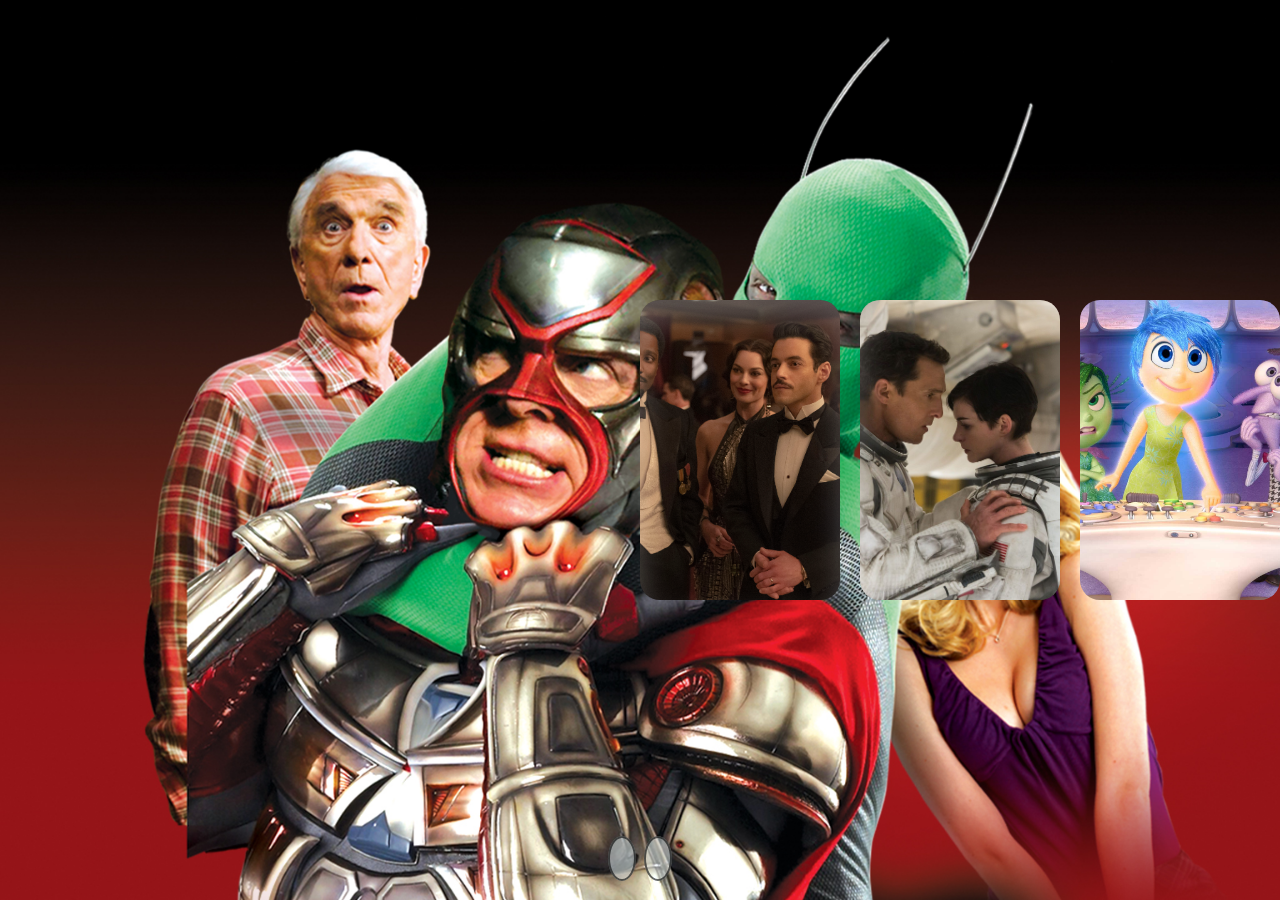
==== index.html @ bc58fc61 "Projeto atualizado" ====
<!DOCTYPE html>
<html lang="pt-br">
<head>
    <meta charset="UTF-8">
    <meta name="viewport" content="width=device-width, initial-scale=1.0">
    <title>Home</title>
    <link rel="stylesheet" href="assets/css/styleIndex.css">
</head>
<body>

    <main>
        <!-- Header -->
    <div class="nav" id="nav">
        <img src="/LCAction/assets/img/logo.png" alt="" class="nav_logo">
        <img src="/LCAction/assets/img/user.png" alt="" class="nav_user">
    </div>
    
        <ul class='slider'>
          <li class='item' style="background-image: url(assets/img/reidacomediaBanner.jpg)">
            <div class='content'>
              <h2 class='title'>O Rei da Comédia</h2>
              <p class='description'> A comédia de humor politicamente incorreto do diretor Martin Scorsese mostra até que ponto alguém pode chegar para se apresentar na TV.  </p>
              <button>Assistir</button>
            </div>
          </li>
          <li class='item' style="background-image: url(assets/img/superheroiBanner.jpg)">
            <div class='content'>
              <h2 class='title'>Super-Herói: O filme</h2>
              <p class='description'>Rick Riker é um estudante comum do colegial. Porém, ao ser mordido por uma libélula geneticamente modificada ganha superpoderes. Agora sua missão é proteger a cidade das mãos do malvado Hourglass, que suga a vida de suas vítimas.  </p>
              <button>Assistir</button>
            </div>
          </li>
          <li class='item' style="background-image: url(assets/img/amsterdamBanner.jpg)">
            <div class='content'>
              <h2 class='title'>Amsterdam</h2>
              <p class='description'> Três amigos se encontram no centro de uma das tramas mais secretas da história americana.  </p>
              <button>Assistir</button>
            </div>
          </li>
          <li class='item' style="background-image: url(assets/img/interestelarBanner.jpg)">
            <div class='content'>
              <h2 class='title'>Interestelar</h2>
              <p class='description'>
                As reservas naturais da Terra estão chegando ao fim e um grupo de astronautas recebe a missão de verificar possíveis planetas para receberem a população mundial, possibilitando a continuação da espécie. Cooper é chamado para liderar o grupo e aceita a missão sabendo que pode nunca mais ver os filhos. Ao lado de Brand, Jenkins e Doyle, ele seguirá em busca de um novo lar.              </p>
              <button>Assistir</button>
            </div>
          </li>
          <li class='item' style="background-image: url(assets/img/divertidamenteBanner.jpg)">
            <div class='content'>
              <h2 class='title'>Divertidamente</h2>
              <p class='description'>
                Com a mudança para uma nova cidade, as emoções de Riley, que tem apenas 11 anos de idade, ficam extremamente agitadas. Uma confusão na sala de controle do seu cérebro deixa a Alegria e a Tristeza de fora, afetando a vida de Riley radicalmente.</p>
              <button>Assistir</button>
            </div>
          </li>
        </ul>
        <nav class='nav'>
          <ion-icon class='btn prev' name="arrow-back-outline"></ion-icon>
          <ion-icon class='btn next' name="arrow-forward-outline"></ion-icon>
        </nav>
      </main>
      
      <script type="module" src="https://unpkg.com/ionicons@7.1.0/dist/ionicons/ionicons.esm.js"></script>
      <script nomodule src="https://unpkg.com/ionicons@7.1.0/dist/ionicons/ionicons.js"></script>
      <script>const slider = document.querySelector('.slider');

        function activate(e) {
          const items = document.querySelectorAll('.item');
          e.target.matches('.next') && slider.append(items[0])
          e.target.matches('.prev') && slider.prepend(items[items.length-1]);
        }
        
        document.addEventListener('click',activate,false);
        </script>
</body>
</html>
---- assets/css/styleIndex.css ----
* {
    margin: 0;
    padding: 0;
    box-sizing: border-box;
  }
  
  body {
    height: 100vh;
    display: grid;
    place-items: center;
    overflow: hidden;

  }
  
  main {
    position: relative;
    width: 100%;
    height: 100%;
    box-shadow: 0 3px 10px rgba(0,0,0,0.3);
  }
  
  .item {
    width: 200px;
    height: 300px;
    list-style-type: none;
    position: absolute;
    top: 50%;
    transform: translateY(-50%);
    z-index: 1;
    background-position: center;
    background-size: cover;
    border-radius: 20px;
    box-shadow: 0 20px 30px rgba(255,255,255,0.3) inset;
    transition: transform 0.1s, left 0.75s, top 0.75s, width 0.75s, height 0.75s;
  
    &:nth-child(1), &:nth-child(2) {
      left: 0;
      top: 0;
      width: 100%;
      height: 100%;
      transform: none;
      border-radius: 0;
      box-shadow: none;
      opacity: 1;
    }
  
    &:nth-child(3) { left: 50%; }
    &:nth-child(4) { left: calc(50% + 220px); }
    &:nth-child(5) { left: calc(50% + 440px); }
    &:nth-child(6) { left: calc(50% + 660px); opacity: 0; }
  }
  
  .content {
    width: min(30vw,400px);
    position: absolute;
    top: 50%;
    left: 3rem;
    transform: translateY(-50%);
    font: 400 1rem helvetica,sans-serif;
    color: white;
    text-shadow: 0 3px 8px rgba(0,0,0);
    opacity: 0;
    display: none;
  
    & .title {
      font-family: Arial, Helvetica, sans-serif;
      text-transform: uppercase;
    }
  
    & .description {
      line-height: 1.7;
      margin: 1rem 0 1.5rem;
      font-size: 0.8rem;
    }
  
    & button {
      width: fit-content;
      background-color: rgba(244,149,49,0.8);
      color: white;
      border: 2px solid rgb(244,149,49);
      border-radius: 0.25rem;
      padding: 0.75rem;
      cursor: pointer;
    }
  }
  
  .item:nth-of-type(2) .content {
    display: block;
    animation: show 0.75s ease-in-out 0.3s forwards;
  }
  
  @keyframes show {
    0% {
      filter: blur(5px);
      transform: translateY(calc(-50% + 75px));
    }
    100% {
      opacity: 1;
      filter: blur(0);
    }
  }
  
  .nav {
    position: absolute;
    bottom: 2rem;
    left: 50%;
    transform: translateX(-50%);
    z-index: 5;
    user-select: none;
  
    & .btn {
      background-color: rgba(244,255,255,0.5);
      color: rgba(0,0,0,0.7);
      border: 2px solid rgba(0,0,0,0.6);
      margin: 0 0.25rem;
      padding: 0.75rem;
      border-radius: 50%;
      cursor: pointer;
  
      &:hover {
        background-color: rgba(255,255,255,0.3);
      }
    }
  }
  
  @media (width > 650px) and (width < 900px) {
    .content {
      & .title        { font-size: 1rem; }
      & .description  { font-size: 0.7rem; }
      & button        { font-size: 0.7rem; }
    }
    .item {
      width: 160px;
      height: 270px;
  
      &:nth-child(3) { left: 50%; }
      &:nth-child(4) { left: calc(50% + 170px); }
      &:nth-child(5) { left: calc(50% + 340px); }
      &:nth-child(6) { left: calc(50% + 510px); opacity: 0; }
    }
  }
  
  @media (width < 650px) {
    .content {
      & .title        { font-size: 0.9rem; }
      & .description  { font-size: 0.65rem; }
      & button        { font-size: 0.7rem; }
    }
    .item {
      width: 130px;
      height: 220px;
  
      &:nth-child(3) { left: 50%; }
      &:nth-child(4) { left: calc(50% + 140px); }
      &:nth-child(5) { left: calc(50% + 280px); }
      &:nth-child(6) { left: calc(50% + 420px); opacity: 0; }
    }
  }
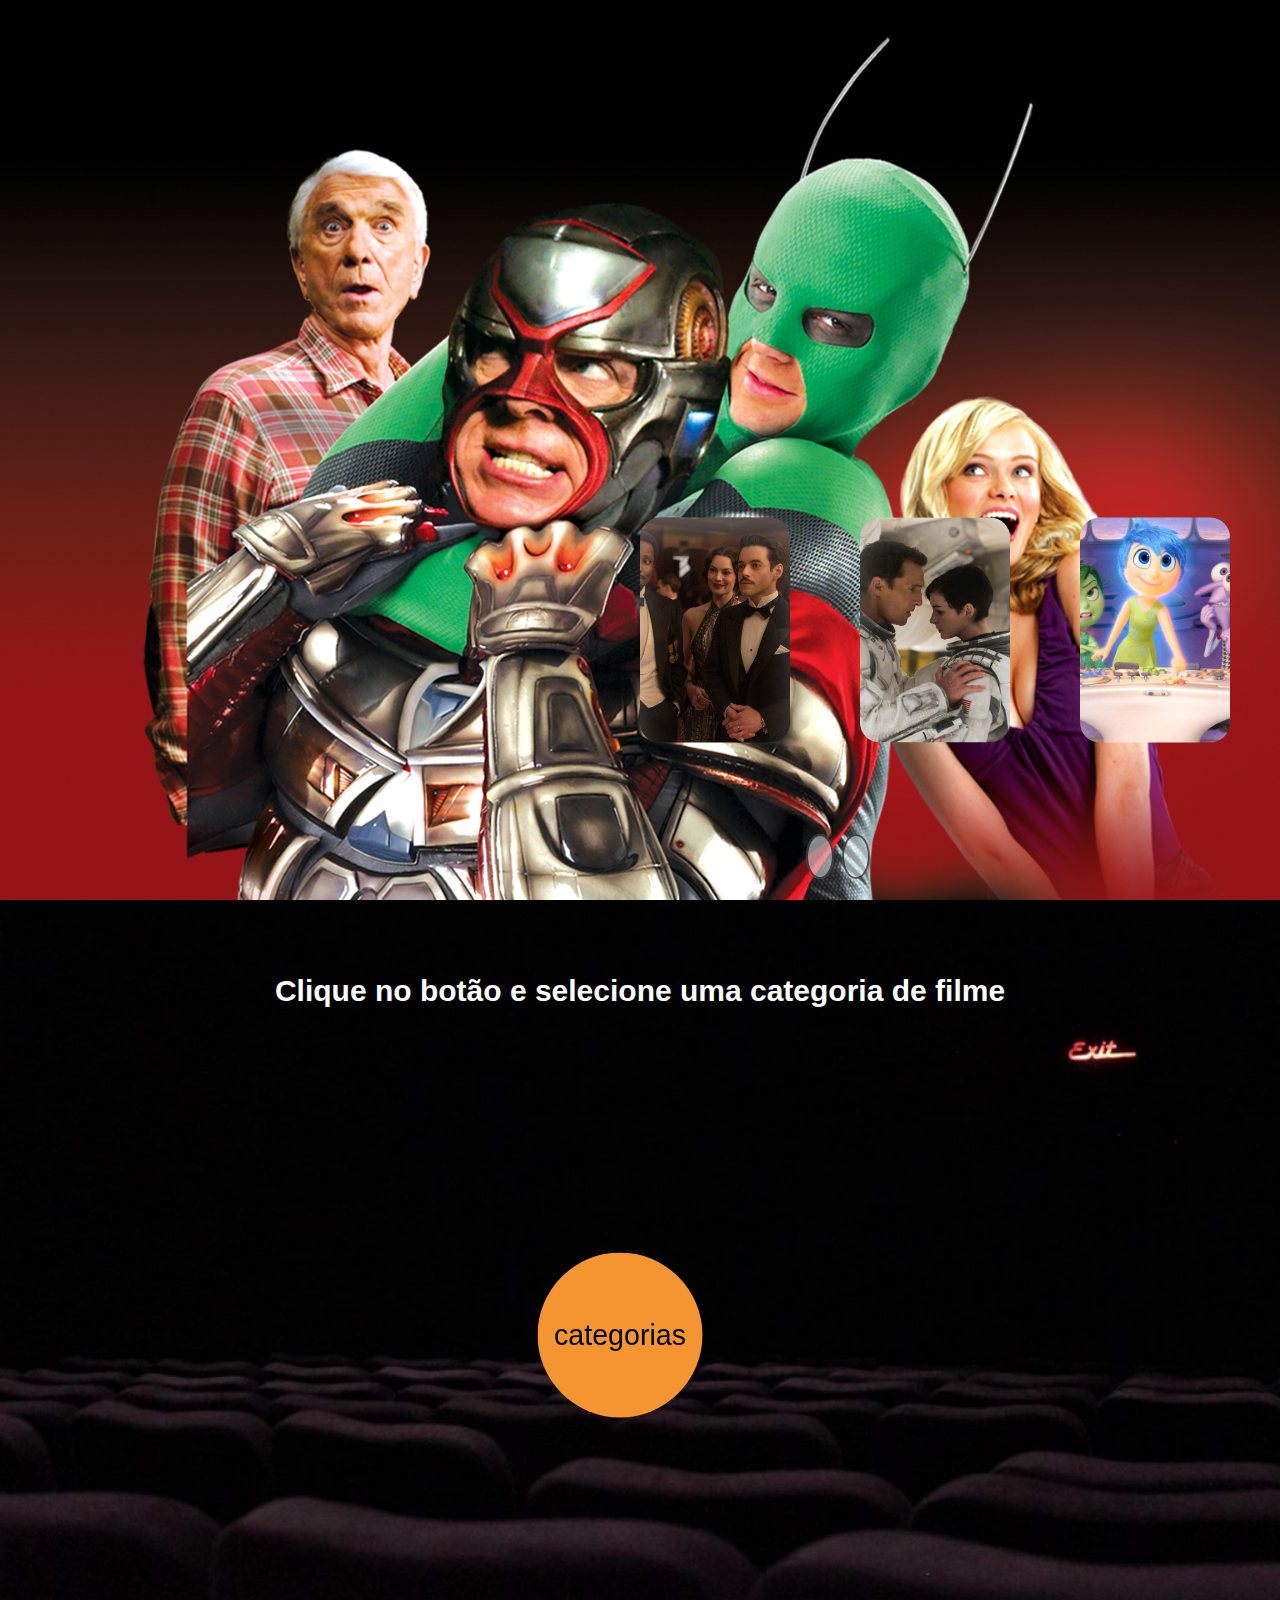
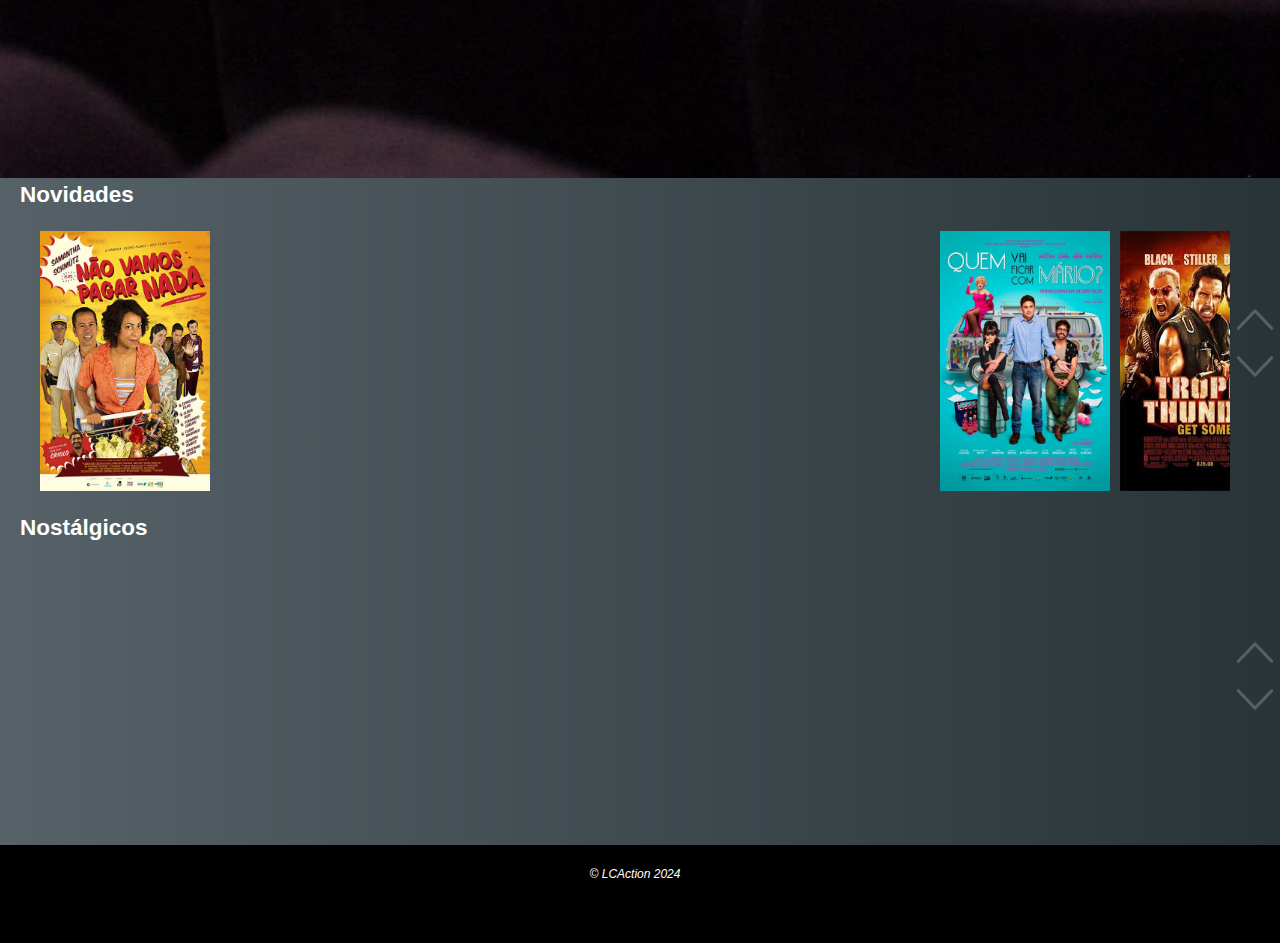
==== commit 8826b5ac: "modified:   assets/css/style2.css 	modified:   assets/css/styleMoviesHome.css 	modified:   index.htm" ====
--- a/index.html
+++ b/index.html
@@ -1,66 +1,167 @@
 <!DOCTYPE html>
-<html lang="pt-br">
+<html lang="en">
 <head>
     <meta charset="UTF-8">
     <meta name="viewport" content="width=device-width, initial-scale=1.0">
     <title>Home</title>
-    <link rel="stylesheet" href="assets/css/styleIndex.css">
+    <link rel="stylesheet" href="assets/css/style2.css">
 </head>
-<body>
 
-    <main>
-        <!-- Header -->
-    <div class="nav" id="nav">
-        <img src="/LCAction/assets/img/logo.png" alt="" class="nav_logo">
-        <img src="/LCAction/assets/img/user.png" alt="" class="nav_user">
-    </div>
+<header>
+  <div class="nav" id="nav">
+    <img src="/LCAction/assets/img/logo.png" alt="" class="nav_logo">
+    <img src="/LCAction/assets/img/user.png" alt="" class="nav_user">
+</div>
+
+</header>
+<body>            
+                <ul class='slider'>
+                  <li class='item' style="background-image: url(assets/img/reidacomediaBanner.jpg)">
+                    <div class='content'>
+                      <h2 class='title'>O Rei da Comédia</h2>
+                      <p class='description'> A comédia de humor politicamente incorreto do diretor Martin Scorsese mostra até que ponto alguém pode chegar para se apresentar na TV.  </p>
+                      <button>Assistir</button>
+                    </div>
+                  </li>
+                  <li class='item' style="background-image: url(assets/img/superheroiBanner.jpg)">
+                    <div class='content'>
+                      <h2 class='title'>Super-Herói: O filme</h2>
+                      <p class='description'>Rick Riker é um estudante comum do colegial. Porém, ao ser mordido por uma libélula geneticamente modificada ganha superpoderes. Agora sua missão é proteger a cidade das mãos do malvado Hourglass, que suga a vida de suas vítimas.  </p>
+                      <button>Assistir</button>
+                    </div>
+                  </li>
+                  <li class='item' style="background-image: url(assets/img/amsterdamBanner.jpg)">
+                    <div class='content'>
+                      <h2 class='title'>Amsterdam</h2>
+                      <p class='description'> Três amigos se encontram no centro de uma das tramas mais secretas da história americana.  </p>
+                      <button>Assistir</button>
+                    </div>
+                  </li>
+                  <li class='item' style="background-image: url(assets/img/interestelarBanner.jpg)">
+                    <div class='content'>
+                      <h2 class='title'>Interestelar</h2>
+                      <p class='description'>
+                        As reservas naturais da Terra estão chegando ao fim e um grupo de astronautas recebe a missão de verificar possíveis planetas para receberem a população mundial, possibilitando a continuação da espécie. Cooper é chamado para liderar o grupo e aceita a missão sabendo que pode nunca mais ver os filhos. Ao lado de Brand, Jenkins e Doyle, ele seguirá em busca de um novo lar.              </p>
+                      <button>Assistir</button>
+                    </div>
+                  </li>
+                  <li class='item' style="background-image: url(assets/img/divertidamenteBanner.jpg)">
+                    <div class='content'>
+                      <h2 class='title'>Divertidamente</h2>
+                      <p class='description'>
+                        Com a mudança para uma nova cidade, as emoções de Riley, que tem apenas 11 anos de idade, ficam extremamente agitadas. Uma confusão na sala de controle do seu cérebro deixa a Alegria e a Tristeza de fora, afetando a vida de Riley radicalmente.</p>
+                      <button>Assistir</button>
+                    </div>
+                  </li>
+                </ul>
+                <nav class='nav'>
+                  <ion-icon class='btn prev' name="arrow-back-outline"></ion-icon>
+                  <ion-icon class='btn next' name="arrow-forward-outline"></ion-icon>
+                </nav>
+              </main>
     
-        <ul class='slider'>
-          <li class='item' style="background-image: url(assets/img/reidacomediaBanner.jpg)">
-            <div class='content'>
-              <h2 class='title'>O Rei da Comédia</h2>
-              <p class='description'> A comédia de humor politicamente incorreto do diretor Martin Scorsese mostra até que ponto alguém pode chegar para se apresentar na TV.  </p>
-              <button>Assistir</button>
+        <!-- Home cards 1 -->
+        
+        <br><br><br><br><br><br><br><br><br><br><br><br><br><br><br><br><br><br><br><br><br><br><br><br><br><br><br><br><br><br><br><br><br><br><br><br><br><br><br><br>
+        <div class="categoriasDeFilmes">
+          <br><br><br>
+          <h1>Clique no botão e selecione uma categoria de filme</h1>
+          <br><br><br><br><br><br><br><br><br><br><br><br><br><br><br><br><br><br><br><br><br><br><br><br><br><br><br><br><br><br><br><br><br><br>
+        </div>        
+
+        <div class="menu-container">
+            <nav class="menu">
+                <input type="checkbox" href="#" class="menu-open" name="menu-open" id="menu-open" />
+                <label class="menu-open-button" for="menu-open">
+                <p class="categorias">categorias</p>
+            </label>
+       
+         
+                <a href="moviesHome.html" class="menu-item blue"> <i class="fa fa-anchor"></i> </a>
+                <a href="#" class="menu-item green"> <i class="fa fa-coffee"></i> </a>
+                <a href="#" class="menu-item red"> <i class="fa fa-heart"></i> </a>
+                <a href="#" class="menu-item purple"> <i class="fa fa-microphone"></i> </a>
+                <a href="#" class="menu-item orange"> <i class="fa fa-star"></i> </a>
+                <a href="#" class="menu-item lightblue"> <i class="fa fa-diamond"></i> </a>
+                <a href="#" class="menu-item black"> <i class="fa fa-star"></i> </a>
+                <a href="#" class="menu-item white"> <i class="fa fa-diamond"></i> </a>
+            </nav>
+        </div>
+
+        <!-- Novidades -->
+    <div class="linha">
+      <div class="row">
+          <h2>Novidades</h2>
+          <div class="row_posters">
+              <img src="assets/img/large-movie23.JPG" alt="" class="row_posterLarge" />
+              <img src="assets/img/large-movie24.jpg" alt="" class="row_posterLarge" />
+              <img src="assets/img/large-movie25.jpg" alt="" class="row_posterLarge" />
+              <img src="assets/img/large-movie26.jpg" alt="" class="row_posterLarge" />
+              <img src="assets/img/large-movie27.jpg" alt="" class="row_posterLarge" />
+              <img src="assets/img/large-movie28.JPG" alt="" class="row_posterLarge" />
+              <img src="assets/img/large-movie29.JPG" alt="" class="row_posterLarge" />
+              <img src="assets/img/large-movie30.JPG" alt="" class="row_posterLarge" />
+              <img src="assets/img/large-movie31.jpg" alt="" class="row_posterLarge" />
+              <img src="assets/img/large-movie32.JPG" alt="" class="row_posterLarge" />
+              <img src="assets/img/large-movie23.JPG" alt="" class="row_posterLarge" />
+              <img src="assets/img/large-movie24.jpg" alt="" class="row_posterLarge" />
+              <img src="assets/img/large-movie25.jpg" alt="" class="row_posterLarge" />
+              <img src="assets/img/large-movie26.jpg" alt="" class="row_posterLarge" />
+              <img src="assets/img/large-movie27.jpg" alt="" class="row_posterLarge" />
+              <img src="assets/img/large-movie28.JPG" alt="" class="row_posterLarge" />
+              <img src="assets/img/large-movie29.JPG" alt="" class="row_posterLarge" />
+              <img src="assets/img/large-movie30.JPG" alt="" class="row_posterLarge" />
+              <img src="assets/img/large-movie31.jpg" alt="" class="row_posterLarge" />
+              <img src="assets/img/large-movie32.JPG" alt="" class="row_posterLarge" />
+          </div>
+      </div>
+      <div class="sobedesce">
+          <button type="submit" id="leftButton"><img src="./assets/img/setacima.png" alt=""></button>
+          <button type="submit"id="rightButton"><img src="./assets/img/setabaixo.png" alt=""></button>
+      </div>
+  </div>
+
+  <!-- Nostálgicos -->
+  <div class="linha">
+      <div class="row">
+          <h2>Nostálgicos</h2>
+          <div class="row_posters">
+              <img src="assets/img/large-movie6.jpg" alt="" class="row_posterLarge" />
+              <img src="assets/img/large-movie7.jpg" alt="" class="row_posterLarge" />
+              <img src="assets/img/large-movie8.jpg" alt="" class="row_posterLarge" />
+              <img src="assets/img/large-movie9.jpg" alt="" class="row_posterLarge" />
+              <img src="assets/img/large-movie10.jpg" alt="" class="row_posterLarge" />
+              <img src="assets/img/large-movie11.jpg" alt="" class="row_posterLarge" />
+              <img src="assets/img/large-movie1.jpg" alt="" class="row_posterLarge" />
+              <img src="assets/img/large-movie2.jpg" alt="" class="row_posterLarge" />
+              <img src="assets/img/large-movie3.jpg" alt="" class="row_posterLarge" />
+              <img src="assets/img/large-movie4.jpg" alt="" class="row_posterLarge" />
+              <img src="assets/img/large-movie6.jpg" alt="" class="row_posterLarge" />
+              <img src="assets/img/large-movie7.jpg" alt="" class="row_posterLarge" />
+              <img src="assets/img/large-movie8.jpg" alt="" class="row_posterLarge" />
+              <img src="assets/img/large-movie9.jpg" alt="" class="row_posterLarge" />
+              <img src="assets/img/large-movie10.jpg" alt="" class="row_posterLarge" />
+              <img src="assets/img/large-movie11.jpg" alt="" class="row_posterLarge" />
+              <img src="assets/img/large-movie1.jpg" alt="" class="row_posterLarge" />
+              <img src="assets/img/large-movie2.jpg" alt="" class="row_posterLarge" />
+              <img src="assets/img/large-movie3.jpg" alt="" class="row_posterLarge" />
+              <img src="assets/img/large-movie4.jpg" alt="" class="row_posterLarge" />
+          </div>
+      </div>
+      <div class="sobedesce">
+        <button type="submit" id="leftButton"><img src="./assets/img/setacima.png" alt=""></button>
+        <button type="submit"id="rightButton"><img src="./assets/img/setabaixo.png" alt=""></button>
+      </div>
+  </div>
+
+          <!-- Footer -->
+          <footer class="footer">
+            <div class="footer-inner">
+              <div><i class="footerText">&copy; LCAction 2024</i></div>
             </div>
-          </li>
-          <li class='item' style="background-image: url(assets/img/superheroiBanner.jpg)">
-            <div class='content'>
-              <h2 class='title'>Super-Herói: O filme</h2>
-              <p class='description'>Rick Riker é um estudante comum do colegial. Porém, ao ser mordido por uma libélula geneticamente modificada ganha superpoderes. Agora sua missão é proteger a cidade das mãos do malvado Hourglass, que suga a vida de suas vítimas.  </p>
-              <button>Assistir</button>
-            </div>
-          </li>
-          <li class='item' style="background-image: url(assets/img/amsterdamBanner.jpg)">
-            <div class='content'>
-              <h2 class='title'>Amsterdam</h2>
-              <p class='description'> Três amigos se encontram no centro de uma das tramas mais secretas da história americana.  </p>
-              <button>Assistir</button>
-            </div>
-          </li>
-          <li class='item' style="background-image: url(assets/img/interestelarBanner.jpg)">
-            <div class='content'>
-              <h2 class='title'>Interestelar</h2>
-              <p class='description'>
-                As reservas naturais da Terra estão chegando ao fim e um grupo de astronautas recebe a missão de verificar possíveis planetas para receberem a população mundial, possibilitando a continuação da espécie. Cooper é chamado para liderar o grupo e aceita a missão sabendo que pode nunca mais ver os filhos. Ao lado de Brand, Jenkins e Doyle, ele seguirá em busca de um novo lar.              </p>
-              <button>Assistir</button>
-            </div>
-          </li>
-          <li class='item' style="background-image: url(assets/img/divertidamenteBanner.jpg)">
-            <div class='content'>
-              <h2 class='title'>Divertidamente</h2>
-              <p class='description'>
-                Com a mudança para uma nova cidade, as emoções de Riley, que tem apenas 11 anos de idade, ficam extremamente agitadas. Uma confusão na sala de controle do seu cérebro deixa a Alegria e a Tristeza de fora, afetando a vida de Riley radicalmente.</p>
-              <button>Assistir</button>
-            </div>
-          </li>
-        </ul>
-        <nav class='nav'>
-          <ion-icon class='btn prev' name="arrow-back-outline"></ion-icon>
-          <ion-icon class='btn next' name="arrow-forward-outline"></ion-icon>
-        </nav>
-      </main>
-      
-      <script type="module" src="https://unpkg.com/ionicons@7.1.0/dist/ionicons/ionicons.esm.js"></script>
+          </footer>
+
+          <script type="module" src="https://unpkg.com/ionicons@7.1.0/dist/ionicons/ionicons.esm.js"></script>
       <script nomodule src="https://unpkg.com/ionicons@7.1.0/dist/ionicons/ionicons.js"></script>
       <script>const slider = document.querySelector('.slider');
 
@@ -72,5 +173,9 @@
         
         document.addEventListener('click',activate,false);
         </script>
+    
 </body>
+<script src="scriptIndex.js">
+    document.querySelector('.menu-btn').addEventListener('click', () => document.querySelector('.main-menu').classList.toggle('show'));
+</script>
 </html>--- a/assets/css/style2.css
+++ b/assets/css/style2.css
@@ -0,0 +1,793 @@
+* {
+  box-sizing: border-box;
+  margin: 0;
+  padding: 0;
+}
+
+
+body {
+  font-family: 'Segoe UI', Tahoma, Geneva, Verdana, sans-serif;
+  background: #fff;
+  color: #000;
+  font-size: 15px;
+  line-height: 1.5;
+  background-image: linear-gradient(to right, #576268, #293439);
+}
+
+a {
+  color: #262626;
+  text-decoration: none;
+}
+
+ul {
+  list-style: none;
+}
+
+
+/* Nav */
+.main-nav {
+  display: flex;
+  align-items: center;
+  justify-content: space-between;
+  height: 60px;
+  padding: 20px 0;
+  font-size: 13px;
+}
+
+.main-nav .logo {
+  width: 110px;
+}
+
+.main-nav ul {
+  display: flex;
+}
+
+.main-nav ul li {
+  padding: 0 10px;
+}
+
+.main-nav ul li a {
+  padding-bottom: 2px;
+}
+
+.main-nav ul li a:hover {
+  border-bottom: 2px solid #262626;
+}
+
+.main-nav ul.main-menu {
+  flex: 1;
+  margin-left: 20px;
+}
+
+.menu-btn {
+  cursor: pointer;
+  position: absolute;
+  top: 20px;
+  right: 30px;
+  z-index: 2;
+  display: none;
+}
+
+
+/* Links */
+.links {
+  background: #f2f2f2;
+  color: #616161;
+  font-size: 12px;
+  padding: 35px 0;
+}
+
+.links-inner {
+  max-width: 1100px;
+  margin: 0 auto;
+  padding: 0 20px;
+  display: grid;
+  grid-template-columns: repeat(6, 1fr);
+  grid-gap: 10px;
+  align-items: flex-start;
+  justify-content: center;
+}
+
+.links li {
+  line-height: 2.8;
+}
+
+/* Footer */
+.footer {
+  background: #000000;
+  color: #ffffff;
+  font-size: 12px;
+  padding: 20px 0;
+}
+
+.footer-inner {
+  max-width: 1100px;
+  margin: 0 auto;
+  padding: 0 20px 0 20px;
+  display: flex;
+  align-items: center;
+  justify-content: center;
+}
+
+.footer div {
+  margin-bottom: 20px;
+  display: flex;
+  align-items: center;
+}
+
+.footer div i {
+  margin-right: 10px;
+}
+
+.footer ul {
+  display: flex;
+  flex-wrap: wrap;
+}
+
+.footer li {
+  margin-right: 30px;
+  margin-bottom: 20px;
+}
+
+
+.item {
+  width: 150px;
+  height: 225px;
+  position: absolute;
+  top: 70%;
+  transform: translateY(-50%);
+  z-index: 1;
+  background-position: center;
+  background-size: cover;
+  border-radius: 20px;
+  box-shadow: 0 20px 30px rgba(255,255,255,0.3) inset;
+  transition: transform 0.1s, left 0.75s, top 0.75s, width 0.75s, height 0.75s;
+
+  &:nth-child(1), &:nth-child(2) {
+    left: 0;
+    top: 0;
+    width: 100%;
+    height: 100%;
+    transform: none;
+    border-radius: 0;
+    box-shadow: none;
+    opacity: 1;
+  }
+
+  &:nth-child(3) { left: 50%; }
+  &:nth-child(4) { left: calc(50% + 220px); }
+  &:nth-child(5) { left: calc(50% + 440px); }
+  &:nth-child(6) { left: calc(50% + 660px); opacity: 0; }
+  &:nth-child(7) { left: calc(50% + 660px); opacity: 0; }
+  &:nth-child(8) { left: calc(50% + 660px); opacity: 0; }
+  &:nth-child(9) { left: calc(50% + 660px); opacity: 0; }
+  &:nth-child(10) { left: calc(50% + 660px); opacity: 0; }
+  &:nth-child(11) { left: calc(50% + 660px); opacity: 0; }
+}
+
+.content {
+  width: min(30vw,400px);
+  position: absolute;
+  top: 50%;
+  left: 3rem;
+  transform: translateY(-50%);
+  font: 400 1rem helvetica,sans-serif;
+  color: white;
+  text-shadow: 0 3px 8px rgba(0,0,3);
+  opacity: 0;
+  display: none;
+
+  & .title {
+    font-size: 50px;
+    font-family: Arial, Helvetica, sans-serif;
+    text-transform: uppercase;
+  }
+
+  & .description {
+    line-height: 1.7;
+    margin: 1rem 0 1.5rem;
+    font-size: 1.2rem;
+  }
+
+  & button {
+    width: 150px;
+    background-color: rgba(244,149,49,0.8);
+    color: white;
+    border: 2px solid rgb(244,149,49);
+    border-radius: 0.25rem;
+    padding: 01.00rem;
+    cursor: pointer;
+  }
+}
+
+.item:nth-of-type(2) .content {
+  display: block;
+  animation: show 0.75s ease-in-out 0.3s forwards;
+}
+
+@keyframes show {
+  0% {
+    filter: blur(5px);
+    transform: translateY(calc(-50% + 75px));
+  }
+  100% {
+    opacity: 1;
+    filter: blur(0);
+  }
+}
+
+.nav {
+  position: absolute;
+  bottom: 2rem;
+  left: 65.5%;
+  transform: translateX(-50%);
+  z-index: 5;
+  user-select: none;
+
+  & .btn {
+    background-color: rgba(244,255,255,0.5);
+    color: rgba(0,0,0,0.7);
+    border: 2px solid rgba(0,0,0,0.6);
+    margin: 0 0.25rem;
+    padding: 0.75rem;
+    border-radius: 50%;
+    cursor: pointer;
+
+    &:hover {
+      background-color: rgba(255,255,255,0.3);
+    }
+  }
+}
+
+@media (width > 650px) and (width < 900px) {
+  .content {
+    & .title        { font-size: 1rem; }
+    & .description  { font-size: 0.7rem; }
+    & button        { font-size: 0.7rem; }
+  }
+  .item {
+    width: 160px;
+    height: 270px;
+
+    &:nth-child(3) { left: 50%; }
+    &:nth-child(4) { left: calc(50% + 170px); }
+    &:nth-child(5) { left: calc(50% + 340px); }
+    &:nth-child(6) { left: calc(50% + 510px); opacity: 0; }
+  }
+}
+
+@media (width < 650px) {
+  .content {
+    & .title        { font-size: 0.9rem; }
+    & .description  { font-size: 0.65rem; }
+    & button        { font-size: 0.7rem; }
+  }
+  .item {
+    width: 130px;
+    height: 220px;
+
+    &:nth-child(3) { left: 50%; }
+    &:nth-child(4) { left: calc(50% + 140px); }
+    &:nth-child(5) { left: calc(50% + 280px); }
+    &:nth-child(6) { left: calc(50% + 420px); opacity: 0; }
+  }
+}
+
+
+
+
+
+@media screen and (max-width: 700px) {
+  body {
+     padding: 170px 0 0 0;
+     width: 100%
+  }
+}
+
+.menu-item,
+.menu-open-button {
+  background: #F49531;
+  border-radius: 100%;
+  width: 150px;
+  height: 150px;
+  margin-left: -40px;
+  /* Ajuste a posição vertical conforme necessário */
+  top: 400px;
+  position: absolute;
+  color: #FFFFFF;
+  text-align: center;
+  line-height: 80px;
+  -webkit-transform: translate3d(0, 0, 0);
+  transform: translate3d(0, 0, 0);
+  -webkit-transition: -webkit-transform ease-out 200ms;
+  transition: -webkit-transform ease-out 200ms;
+  transition: transform ease-out 200ms;
+  transition: transform ease-out 200ms, -webkit-transform ease-out 200ms;
+}
+
+
+.menu-open {
+  display: none;
+}
+
+.menu-container {
+  position: absolute;
+  bottom: 0;
+  width: 100%;
+  z-index: 1000; /* Para garantir que o menu fique acima do conteúdo */
+}
+
+.lines {
+  width: 25px;
+  height: 3px;
+  background: #596778;
+  display: block;
+  position: absolute;
+  top: 50%;
+  left: 50%;
+  margin-left: -12.5px;
+  margin-top: -1.5px;
+  -webkit-transition: -webkit-transform 200ms;
+  transition: -webkit-transform 200ms;
+  transition: transform 200ms;
+  transition: transform 200ms, -webkit-transform 200ms;
+}
+
+.menu-open:checked + .menu-open-button .line-1 {
+  -webkit-transform: translate3d(0, 0, 0) rotate(45deg);
+  transform: translate3d(0, 0, 0) rotate(45deg);
+}
+
+.menu-open:checked + .menu-open-button .line-2 {
+  -webkit-transform: translate3d(0, 0, 0) scale(0.1, 1);
+  transform: translate3d(0, 0, 0) scale(0.1, 1);
+}
+
+.menu-open:checked + .menu-open-button .line-3 {
+  -webkit-transform: translate3d(0, 0, 0) rotate(-45deg);
+  transform: translate3d(0, 0, 0) rotate(-45deg);
+}
+
+.menu {
+  display: flex;
+  margin: auto;
+  justify-content: space-around;
+  padding: 10px 0;
+  position: absolute;
+  top: 0;
+  bottom: 0;
+  left: 0;
+  right: 0;
+  width: 80px;
+  height: 80px;
+  text-align: center;
+  box-sizing: border-box;
+  font-size: 26px;
+}
+
+
+/* .menu-item {
+  transition: all 0.1s ease 0s;
+} */
+
+.menu-item:hover {
+  background:#293439 ;
+  color: #3290B1;
+}
+
+.menu-item:nth-child(3) {
+  -webkit-transition-duration: 180ms;
+  transition-duration: 180ms;
+}
+
+.menu-item:nth-child(4) {
+  -webkit-transition-duration: 180ms;
+  transition-duration: 180ms;
+}
+
+.menu-item:nth-child(5) {
+  -webkit-transition-duration: 180ms;
+  transition-duration: 180ms;
+}
+
+.menu-item:nth-child(6) {
+  -webkit-transition-duration: 180ms;
+  transition-duration: 180ms;
+}
+
+.menu-item:nth-child(7) {
+  -webkit-transition-duration: 180ms;
+  transition-duration: 180ms;
+}
+
+.menu-item:nth-child(8) {
+  -webkit-transition-duration: 180ms;
+  transition-duration: 180ms;
+}
+
+.menu-item:nth-child(9) {
+  -webkit-transition-duration: 180ms;
+  transition-duration: 180ms;
+}
+
+.menu-item:nth-child(10) {
+-webkit-transition-duration: 180ms;
+transition-duration: 180ms;
+}
+
+.menu-item {
+  color: white;
+  text-decoration: none;
+  font-size: 20px;
+}
+
+.menu-open-button {
+  z-index: 2;
+  -webkit-transition-timing-function: cubic-bezier(0.175, 0.885, 0.32, 1.275);
+  transition-timing-function: cubic-bezier(0.175, 0.885, 0.32, 1.275);
+  -webkit-transition-duration: 400ms;
+  transition-duration: 400ms;
+  -webkit-transform: scale(1.1, 1.1) translate3d(0, 0, 0);
+  transform: scale(1.1, 1.1) translate3d(0, 0, 0);
+  cursor: pointer;
+  box-shadow: 3px 3px 0 0 rgba(0, 0, 0, 0.14);
+}
+
+.menu-open-button:hover {
+  -webkit-transform: scale(1.2, 1.2) translate3d(0, 0, 0);
+  transform: scale(1.2, 1.2) translate3d(0, 0, 0);
+}
+
+.menu-open:checked + .menu-open-button {
+  -webkit-transition-timing-function: linear;
+  transition-timing-function: linear;
+  -webkit-transition-duration: 200ms;
+  transition-duration: 200ms;
+  -webkit-transform: scale(0.8, 0.8) translate3d(0, 0, 0);
+  transform: scale(0.8, 0.8) translate3d(0, 0, 0);
+}
+
+.menu-open:checked ~ .menu-item {
+  -webkit-transition-timing-function: cubic-bezier(0.935, 0, 0.34, 1.33);
+  transition-timing-function: cubic-bezier(0.935, 0, 0.34, 1.33);
+}
+
+.menu-open:checked ~ .menu-item:nth-child(3) {
+  transition-duration: 180ms;
+  -webkit-transition-duration: 180ms;
+  -webkit-transform: translate3d(0.08361px, -224.99997px, 0);
+  transform: translate3d(0.08361px, -224.99997px, 0);
+}
+
+.menu-open:checked ~ .menu-item:nth-child(4) {
+  transition-duration: 280ms;
+  -webkit-transition-duration: 280ms;
+  -webkit-transform: translate3d(150.9466px, -138.47586px, 0);
+  transform: translate3d(150.9466px, -138.47586px, 0);
+}
+
+.menu-open:checked ~ .menu-item:nth-child(5) {
+  transition-duration: 380ms;
+  -webkit-transition-duration: 380ms;
+  -webkit-transform: translate3d(150.9466px, 138.47586px, 0);
+  transform: translate3d(150.9466px, 138.47586px, 0);
+}
+
+.menu-open:checked ~ .menu-item:nth-child(6) {
+  transition-duration: 480ms;
+  -webkit-transition-duration: 480ms;
+  -webkit-transform: translate3d(0.08361px, 224.99997px, 0);
+  transform: translate3d(0.08361px, 224.99997px, 0);
+}
+
+.menu-open:checked ~ .menu-item:nth-child(7) {
+  transition-duration: 580ms;
+  -webkit-transition-duration: 580ms;
+  -webkit-transform: translate3d(-150.9466px, 138.62064px, 0);
+  transform: translate3d(-150.9466px, 138.62064px, 0);
+}
+
+.menu-open:checked ~ .menu-item:nth-child(8) {
+  transition-duration: 680ms;
+  -webkit-transition-duration: 680ms;
+  -webkit-transform: translate3d(-150.9466px, -138.33095px, 0);
+  transform: translate3d(-150.9466px, -138.33095px, 0);
+}
+
+.menu-open:checked ~ .menu-item:nth-child(9) {
+  transition-duration: 780ms;
+  -webkit-transition-duration: 780ms;
+  -webkit-transform: translate3d(200.25084px, 0px, 0);
+  transform: translate3d(200.25084px, 0px, 0);
+}
+
+.menu-open:checked ~ .menu-item:nth-child(10) {
+transition-duration: 780ms;
+-webkit-transition-duration: 780ms;
+-webkit-transform: translate3d(-200.25084px, 0px, 0);
+transform: translate3d(-200.25084px, 0px, 0);
+}
+
+.blue {
+  background-position: center;
+  background-size: cover;
+  background-image: url('../img/comedia.jpg');
+  box-shadow: 3px 3px 0 0 rgba(0, 0, 0, 0.14);
+  text-shadow: 1px 1px 0 rgba(0, 0, 0, 0.12);
+}
+
+.blue:hover::after {
+  content: "Comédia"; /* Texto que aparecerá quando o mouse passar sobre o elemento */
+  position: absolute; /* Posicionamento absoluto em relação ao elemento pai */
+  top: 50%; /* Centraliza verticalmente */
+  left: 50%; /* Centraliza horizontalmente */
+  transform: translate(-50%, -50%); /* Centraliza o elemento */
+  color: #F49531; /* Cor do texto */
+  text-shadow: 2px 2px 2px rgba(0, 0, 0, 1.5); /* Sombra do texto */
+  font-size: 24px; /* Tamanho da fonte */
+}
+
+.green {
+  background-position: center;
+  background-size: cover;
+  background-image: url('../img/terror.jpeg');
+  box-shadow: 3px 3px 0 0 rgba(0, 0, 0, 0.14);
+  text-shadow: 1px 1px 0 rgba(0, 0, 0, 0.12);
+}
+
+.green:hover::after {
+content: "Terror"; /* Texto que aparecerá quando o mouse passar sobre o elemento */
+position: absolute; /* Posicionamento absoluto em relação ao elemento pai */
+top: 50%; /* Centraliza verticalmente */
+left: 50%; /* Centraliza horizontalmente */
+transform: translate(-50%, -50%); /* Centraliza o elemento */
+color: #F49531; /* Cor do texto */
+text-shadow: 2px 2px 2px rgba(0, 0, 0, 1.5); /* Sombra do texto */
+font-size: 24px; /* Tamanho da fonte */
+}
+
+.red {
+  background-position: center;
+  background-size: cover;
+  background-image: url('../img/ficcaoCientifica.png');
+  box-shadow: 3px 3px 0 0 rgba(0, 0, 0, 0.14);
+  text-shadow: 1px 1px 0 rgba(0, 0, 0, 0.12);
+}
+
+.red:hover::after {
+content: "Ficção Científica"; /* Texto que aparecerá quando o mouse passar sobre o elemento */
+vertical-align: baseline;
+position: absolute; /* Posicionamento absoluto em relação ao elemento pai */
+top: 50%; /* Centraliza verticalmente */
+left: 50%; /* Centraliza horizontalmente */
+transform: translate(-50%, -50%); /* Centraliza o elemento */
+color: #F49531; /* Cor do texto */
+text-shadow: 2px 2px 2px rgba(0, 0, 0, 1.5); /* Sombra do texto */
+font-size: 24px; /* Tamanho da fonte */
+}
+
+.purple {
+  background-position: center;
+  background-size: cover;
+  background-image: url('../img/fantasia.jpeg');
+  box-shadow: 3px 3px 0 0 rgba(0, 0, 0, 0.14);
+  text-shadow: 1px 1px 0 rgba(0, 0, 0, 0.12);
+}
+
+.purple:hover::after {
+content: "Fantasia"; /* Texto que aparecerá quando o mouse passar sobre o elemento */
+vertical-align: baseline;
+position: absolute; /* Posicionamento absoluto em relação ao elemento pai */
+top: 50%; /* Centraliza verticalmente */
+left: 50%; /* Centraliza horizontalmente */
+transform: translate(-50%, -50%); /* Centraliza o elemento */
+color: #F49531; /* Cor do texto */
+text-shadow: 2px 2px 2px rgba(0, 0, 0, 1.5); /* Sombra do texto */
+font-size: 24px; /* Tamanho da fonte */
+}
+.orange {
+  background-position: center;
+  background-size: cover;
+  background-image: url('../img/romance.jpg');
+  box-shadow: 3px 3px 0 0 rgba(0, 0, 0, 0.14);
+  text-shadow: 1px 1px 0 rgba(0, 0, 0, 0.12);
+}
+
+.orange:hover::after {
+content: "Romance"; /* Texto que aparecerá quando o mouse passar sobre o elemento */
+vertical-align: baseline;
+position: absolute; /* Posicionamento absoluto em relação ao elemento pai */
+top: 50%; /* Centraliza verticalmente */
+left: 50%; /* Centraliza horizontalmente */
+transform: translate(-50%, -50%); /* Centraliza o elemento */
+color: #F49531; /* Cor do texto */
+text-shadow: 2px 2px 2px rgba(0, 0, 0, 1.5); /* Sombra do texto */
+font-size: 24px; /* Tamanho da fonte */
+}
+
+.lightblue {
+  background-position: center;
+  background-size: cover;
+  background-image: url('../img/drama.png');
+  box-shadow: 3px 3px 0 0 rgba(0, 0, 0, 0.14);
+  text-shadow: 1px 1px 0 rgba(0, 0, 0, 0.12);
+}
+
+.lightblue:hover::after {
+content: "Drama"; /* Texto que aparecerá quando o mouse passar sobre o elemento */
+vertical-align: baseline;
+position: absolute; /* Posicionamento absoluto em relação ao elemento pai */
+top: 50%; /* Centraliza verticalmente */
+left: 50%; /* Centraliza horizontalmente */
+transform: translate(-50%, -50%); /* Centraliza o elemento */
+color: #F49531; /* Cor do texto */
+text-shadow: 2px 2px 2px rgba(0, 0, 0, 1.5); /* Sombra do texto */
+font-size: 24px; /* Tamanho da fonte */
+}
+
+.black {
+background-position: center;
+background-size: cover;
+background-image: url('../img/suspense.jpg');
+box-shadow: 3px 3px 0 0 rgba(0, 0, 0, 0.14);
+text-shadow: 1px 1px 0 rgba(0, 0, 0, 0.12);
+}
+
+.black:hover::after {
+content: "Suspense"; /* Texto que aparecerá quando o mouse passar sobre o elemento */
+vertical-align: baseline;
+position: absolute; /* Posicionamento absoluto em relação ao elemento pai */
+top: 50%; /* Centraliza verticalmente */
+left: 50%; /* Centraliza horizontalmente */
+transform: translate(-50%, -50%); /* Centraliza o elemento */
+color: #F49531; /* Cor do texto */
+text-shadow: 2px 2px 2px rgba(0, 0, 0, 1.5); /* Sombra do texto */
+font-size: 24px; /* Tamanho da fonte */
+}
+
+.white {
+background-position: center;
+background-size: cover;
+background-image: url('../img/documentario.jpg');
+box-shadow: 3px 3px 0 0 rgba(0, 0, 0, 0.14);
+text-shadow: 1px 1px 0 rgba(0, 0, 0, 0.12);
+}
+
+.white:hover::after {
+content: "Documentário"; /* Texto que aparecerá quando o mouse passar sobre o elemento */
+vertical-align: baseline;
+position: absolute; /* Posicionamento absoluto em relação ao elemento pai */
+top: 50%; /* Centraliza verticalmente */
+left: 50%; /* Centraliza horizontalmente */
+transform: translate(-50%, -50%); /* Centraliza o elemento */
+color: #F49531; /* Cor do texto */
+text-shadow: 2px 2px 2px rgba(0, 0, 0, 1.5); /* Sombra do texto */
+font-size: 24px; /* Tamanho da fonte */
+}
+
+.credit {
+  margin: 24px 20px 120px 0;
+  text-align: right;
+  color: #EEEEEE;
+}
+
+.credit a {
+  padding: 8px 0;
+  color: #C49CDE;
+  text-decoration: none;
+  transition: all 0.3s ease 0s;
+}
+
+.credit a:hover {
+  text-decoration: underline;
+}
+
+.categorias{
+  margin-top: 35px;
+  color: #000;
+  text-align: center;
+}
+
+.categoriasDeFilmes{
+background-position: center;
+background-size: cover;
+background-image: url('../img/movieTheater.jpg');
+text-align: center;
+color: white;
+}
+
+.footerText {
+text-align: center;
+color: white;
+text-decoration: solid;
+justify-content: center;
+}
+
+.row {
+color: white;
+margin-left: 20px;
+overflow-x: auto;
+}
+
+.linha{
+display: flex;
+}
+
+.row_posters { 
+  width: 100%;
+  display: flex;
+  overflow: hidden;
+  white-space: nowrap;
+  position: relative;
+  padding: 20px;  
+  padding-right: 0px;
+}
+
+.row_posters::-webkit-scrollbar {
+display: none;
+}
+
+.row_posterLarge {
+
+max-height: 260px;
+min-height: 260px;
+min-width: 170px;
+max-width: 170px;
+margin-right: 10px;
+}
+
+.row_posterLarge:hover{
+transform: scale(1.08);
+transition: all 0.2s;
+}
+
+
+.sobedesce {
+display: flex;
+flex-direction: column;
+justify-content: space-evenly;
+height: min-content;
+padding-top: 115px;
+}
+
+.sobedesce > button {
+background-color: transparent;
+border: none;
+width: 50px;
+height: 50px;
+}
+
+.sobedesce > button:hover {
+transform: scale(1.08);
+transition: all 0.2s;
+}
+
+.sobedesce > button > img {
+max-width: 100%;
+max-height: 100%;
+}
+
+.sobedesceTop{
+display: flex;
+flex-direction: column;
+justify-content: space-evenly;
+height: min-content;
+padding-top: 105px;
+}
+
+.sobedesceTop > button {
+background-color: transparent;
+border: none;
+width: 50px;
+height: 50px;
+}
+
+.sobedesceTop > button:hover {
+transform: scale(1.08);
+transition: all 0.2s;
+}
+
+.sobedesceTop > button > img {
+max-width: 100%;
+max-height: 100%;
+}
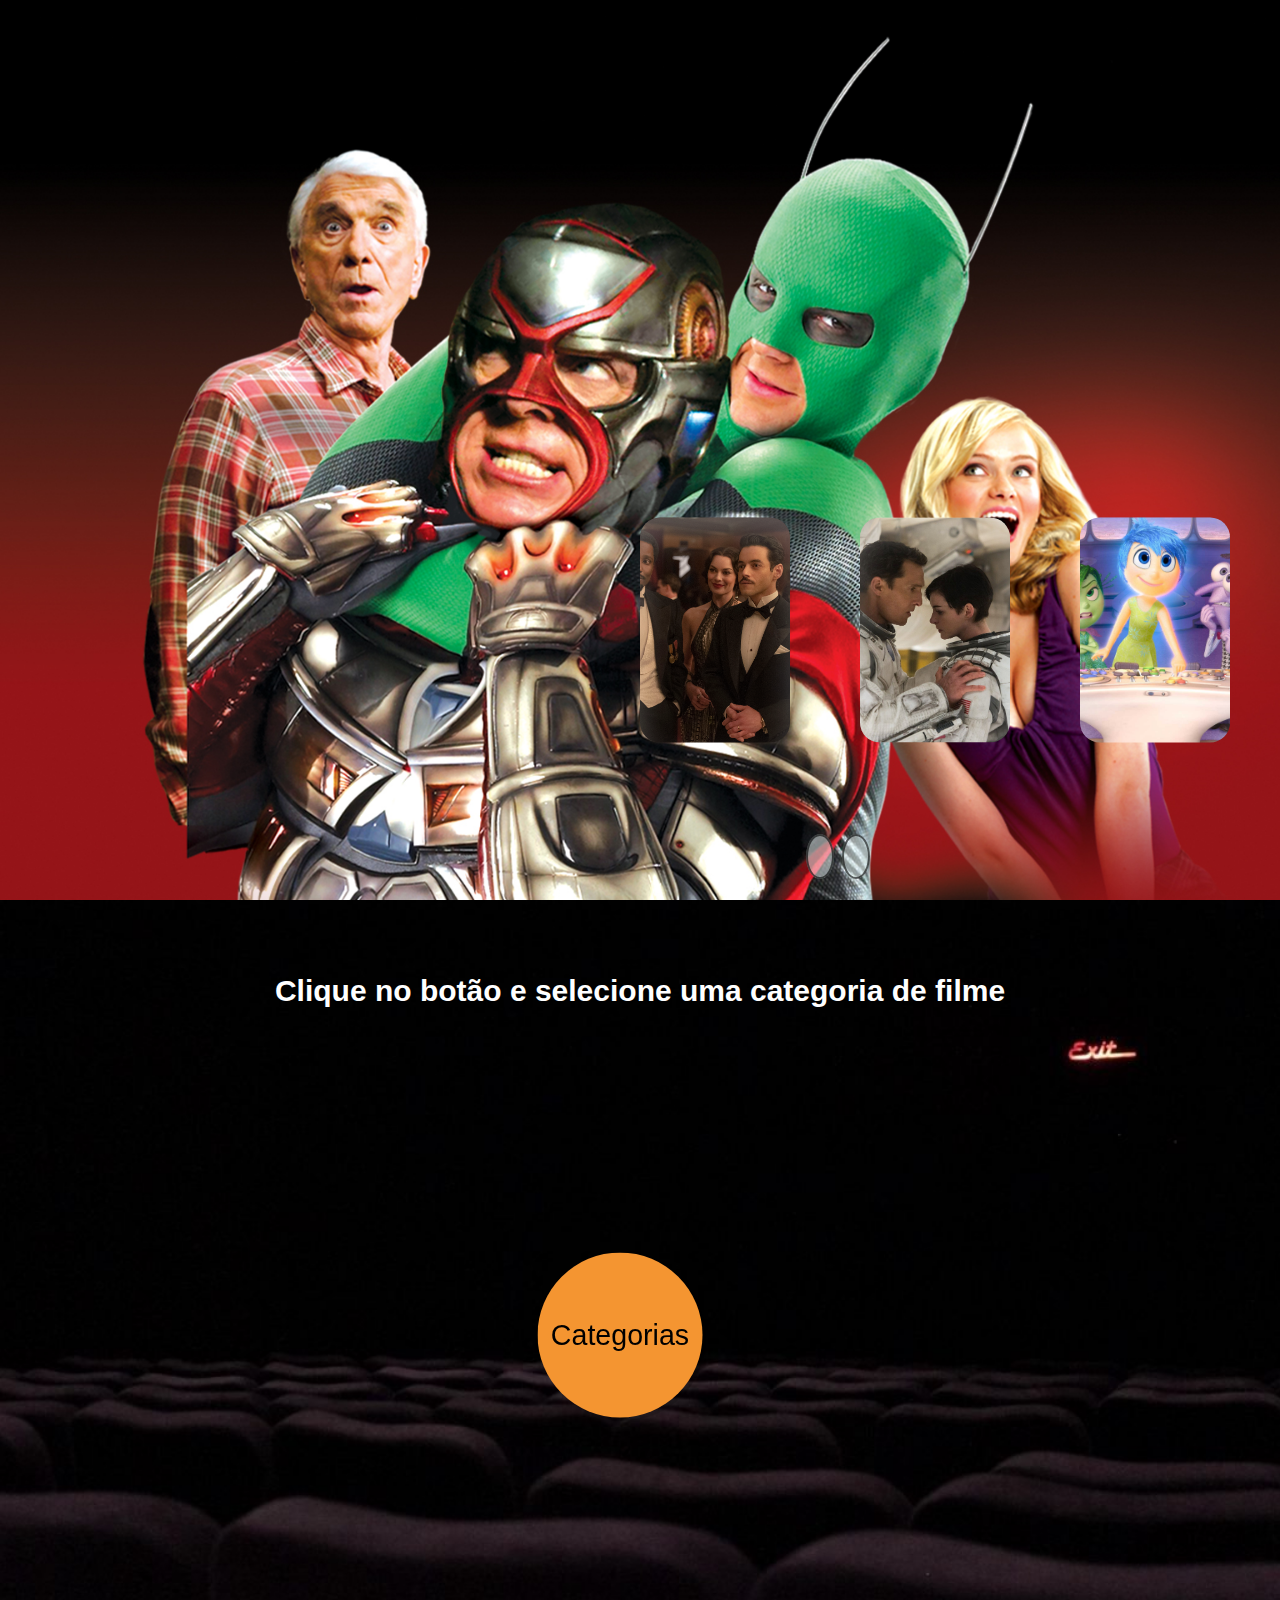
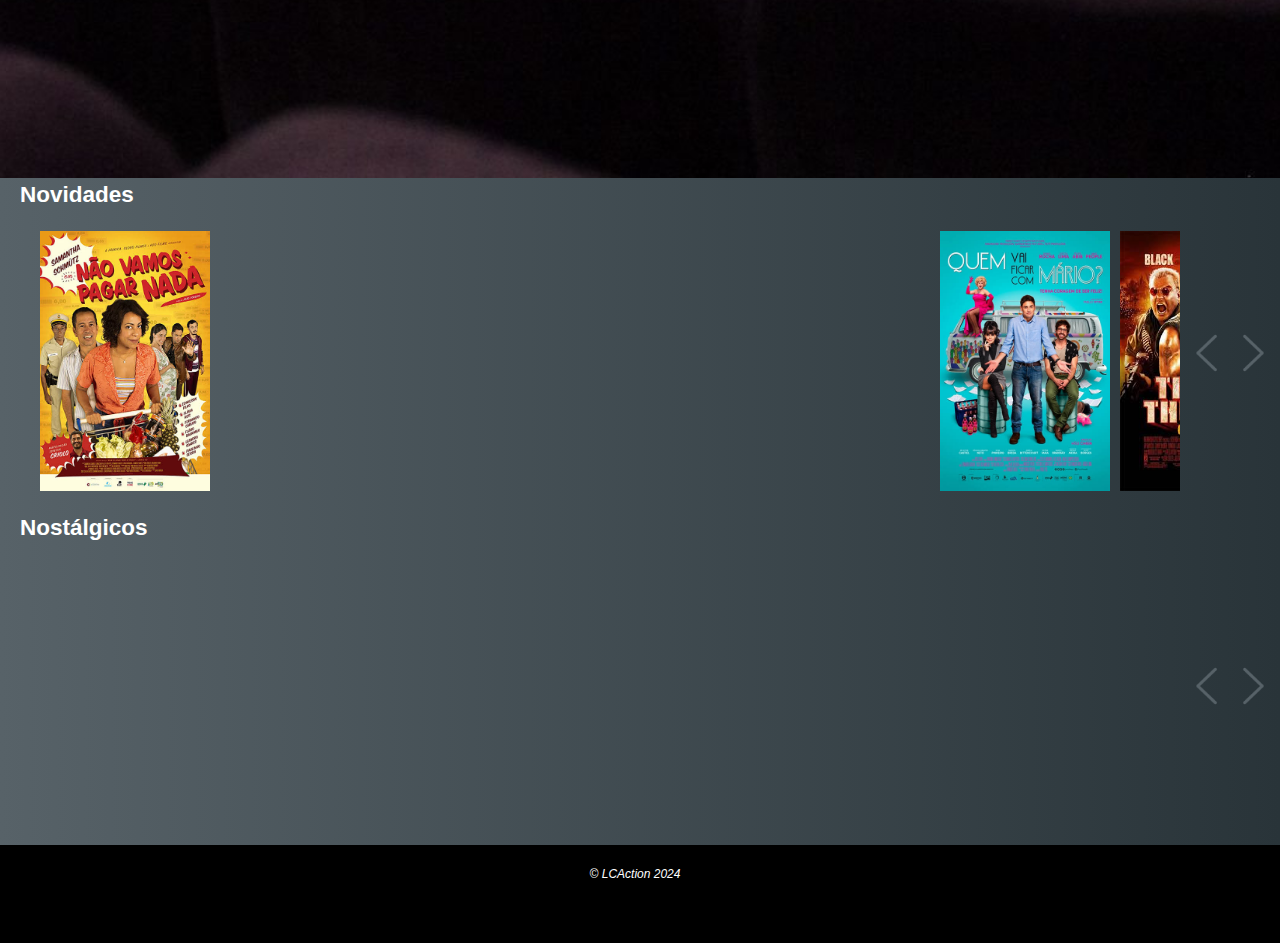
==== commit 433cf5bf: "modified:   assets/css/style2.css 	modified:   assets/css/styleMovie.css 	modified:   assets/css/sty" ====
--- a/index.html
+++ b/index.html
@@ -1,3 +1,8 @@
+<!-- Alunos: 
+      Isabela Garcia
+      Lucas Lopes de Melo Silva
+      Renan Nicolas Arruda Costa-->
+
 <!DOCTYPE html>
 <html lang="en">
 <head>
@@ -27,7 +32,7 @@
                     <div class='content'>
                       <h2 class='title'>Super-Herói: O filme</h2>
                       <p class='description'>Rick Riker é um estudante comum do colegial. Porém, ao ser mordido por uma libélula geneticamente modificada ganha superpoderes. Agora sua missão é proteger a cidade das mãos do malvado Hourglass, que suga a vida de suas vítimas.  </p>
-                      <button>Assistir</button>
+                      <a href="index.html"><button>Assistir</button></a>
                     </div>
                   </li>
                   <li class='item' style="background-image: url(assets/img/amsterdamBanner.jpg)">
@@ -73,7 +78,7 @@
             <nav class="menu">
                 <input type="checkbox" href="#" class="menu-open" name="menu-open" id="menu-open" />
                 <label class="menu-open-button" for="menu-open">
-                <p class="categorias">categorias</p>
+                <p class="categorias">Categorias</p>
             </label>
        
          
@@ -113,11 +118,31 @@
               <img src="assets/img/large-movie30.JPG" alt="" class="row_posterLarge" />
               <img src="assets/img/large-movie31.jpg" alt="" class="row_posterLarge" />
               <img src="assets/img/large-movie32.JPG" alt="" class="row_posterLarge" />
+              <img src="assets/img/large-movie23.JPG" alt="" class="row_posterLarge" />
+              <img src="assets/img/large-movie24.jpg" alt="" class="row_posterLarge" />
+              <img src="assets/img/large-movie25.jpg" alt="" class="row_posterLarge" />
+              <img src="assets/img/large-movie26.jpg" alt="" class="row_posterLarge" />
+              <img src="assets/img/large-movie27.jpg" alt="" class="row_posterLarge" />
+              <img src="assets/img/large-movie28.JPG" alt="" class="row_posterLarge" />
+              <img src="assets/img/large-movie29.JPG" alt="" class="row_posterLarge" />
+              <img src="assets/img/large-movie30.JPG" alt="" class="row_posterLarge" />
+              <img src="assets/img/large-movie31.jpg" alt="" class="row_posterLarge" />
+              <img src="assets/img/large-movie32.JPG" alt="" class="row_posterLarge" />
+              <img src="assets/img/large-movie23.JPG" alt="" class="row_posterLarge" />
+              <img src="assets/img/large-movie24.jpg" alt="" class="row_posterLarge" />
+              <img src="assets/img/large-movie25.jpg" alt="" class="row_posterLarge" />
+              <img src="assets/img/large-movie26.jpg" alt="" class="row_posterLarge" />
+              <img src="assets/img/large-movie27.jpg" alt="" class="row_posterLarge" />
+              <img src="assets/img/large-movie28.JPG" alt="" class="row_posterLarge" />
+              <img src="assets/img/large-movie29.JPG" alt="" class="row_posterLarge" />
+              <img src="assets/img/large-movie30.JPG" alt="" class="row_posterLarge" />
+              <img src="assets/img/large-movie31.jpg" alt="" class="row_posterLarge" />
+              <img src="assets/img/large-movie32.JPG" alt="" class="row_posterLarge" />
           </div>
       </div>
       <div class="sobedesce">
-          <button type="submit" id="leftButton"><img src="./assets/img/setacima.png" alt=""></button>
-          <button type="submit"id="rightButton"><img src="./assets/img/setabaixo.png" alt=""></button>
+          <button type="submit" id="leftButton"><img src="./assets/img/setaesquerda.png" alt=""></button>
+          <button type="submit"id="rightButton"><img src="./assets/img/setadireita.png" alt=""></button>
       </div>
   </div>
 
@@ -146,11 +171,31 @@
               <img src="assets/img/large-movie2.jpg" alt="" class="row_posterLarge" />
               <img src="assets/img/large-movie3.jpg" alt="" class="row_posterLarge" />
               <img src="assets/img/large-movie4.jpg" alt="" class="row_posterLarge" />
+              <img src="assets/img/large-movie6.jpg" alt="" class="row_posterLarge" />
+              <img src="assets/img/large-movie7.jpg" alt="" class="row_posterLarge" />
+              <img src="assets/img/large-movie8.jpg" alt="" class="row_posterLarge" />
+              <img src="assets/img/large-movie9.jpg" alt="" class="row_posterLarge" />
+              <img src="assets/img/large-movie10.jpg" alt="" class="row_posterLarge" />
+              <img src="assets/img/large-movie11.jpg" alt="" class="row_posterLarge" />
+              <img src="assets/img/large-movie1.jpg" alt="" class="row_posterLarge" />
+              <img src="assets/img/large-movie2.jpg" alt="" class="row_posterLarge" />
+              <img src="assets/img/large-movie3.jpg" alt="" class="row_posterLarge" />
+              <img src="assets/img/large-movie4.jpg" alt="" class="row_posterLarge" />
+              <img src="assets/img/large-movie6.jpg" alt="" class="row_posterLarge" />
+              <img src="assets/img/large-movie7.jpg" alt="" class="row_posterLarge" />
+              <img src="assets/img/large-movie8.jpg" alt="" class="row_posterLarge" />
+              <img src="assets/img/large-movie9.jpg" alt="" class="row_posterLarge" />
+              <img src="assets/img/large-movie10.jpg" alt="" class="row_posterLarge" />
+              <img src="assets/img/large-movie11.jpg" alt="" class="row_posterLarge" />
+              <img src="assets/img/large-movie1.jpg" alt="" class="row_posterLarge" />
+              <img src="assets/img/large-movie2.jpg" alt="" class="row_posterLarge" />
+              <img src="assets/img/large-movie3.jpg" alt="" class="row_posterLarge" />
+              <img src="assets/img/large-movie4.jpg" alt="" class="row_posterLarge" />
           </div>
       </div>
       <div class="sobedesce">
-        <button type="submit" id="leftButton"><img src="./assets/img/setacima.png" alt=""></button>
-        <button type="submit"id="rightButton"><img src="./assets/img/setabaixo.png" alt=""></button>
+          <button type="submit" id="leftButton"><img src="./assets/img/setaesquerda.png" alt=""></button>
+          <button type="submit"id="rightButton"><img src="./assets/img/setadireita.png" alt=""></button>
       </div>
   </div>
 
--- a/assets/css/style2.css
+++ b/assets/css/style2.css
@@ -744,10 +744,10 @@
 
 .sobedesce {
 display: flex;
-flex-direction: column;
+flex-direction:row;
 justify-content: space-evenly;
 height: min-content;
-padding-top: 115px;
+padding-top: 150px;
 }
 
 .sobedesce > button {
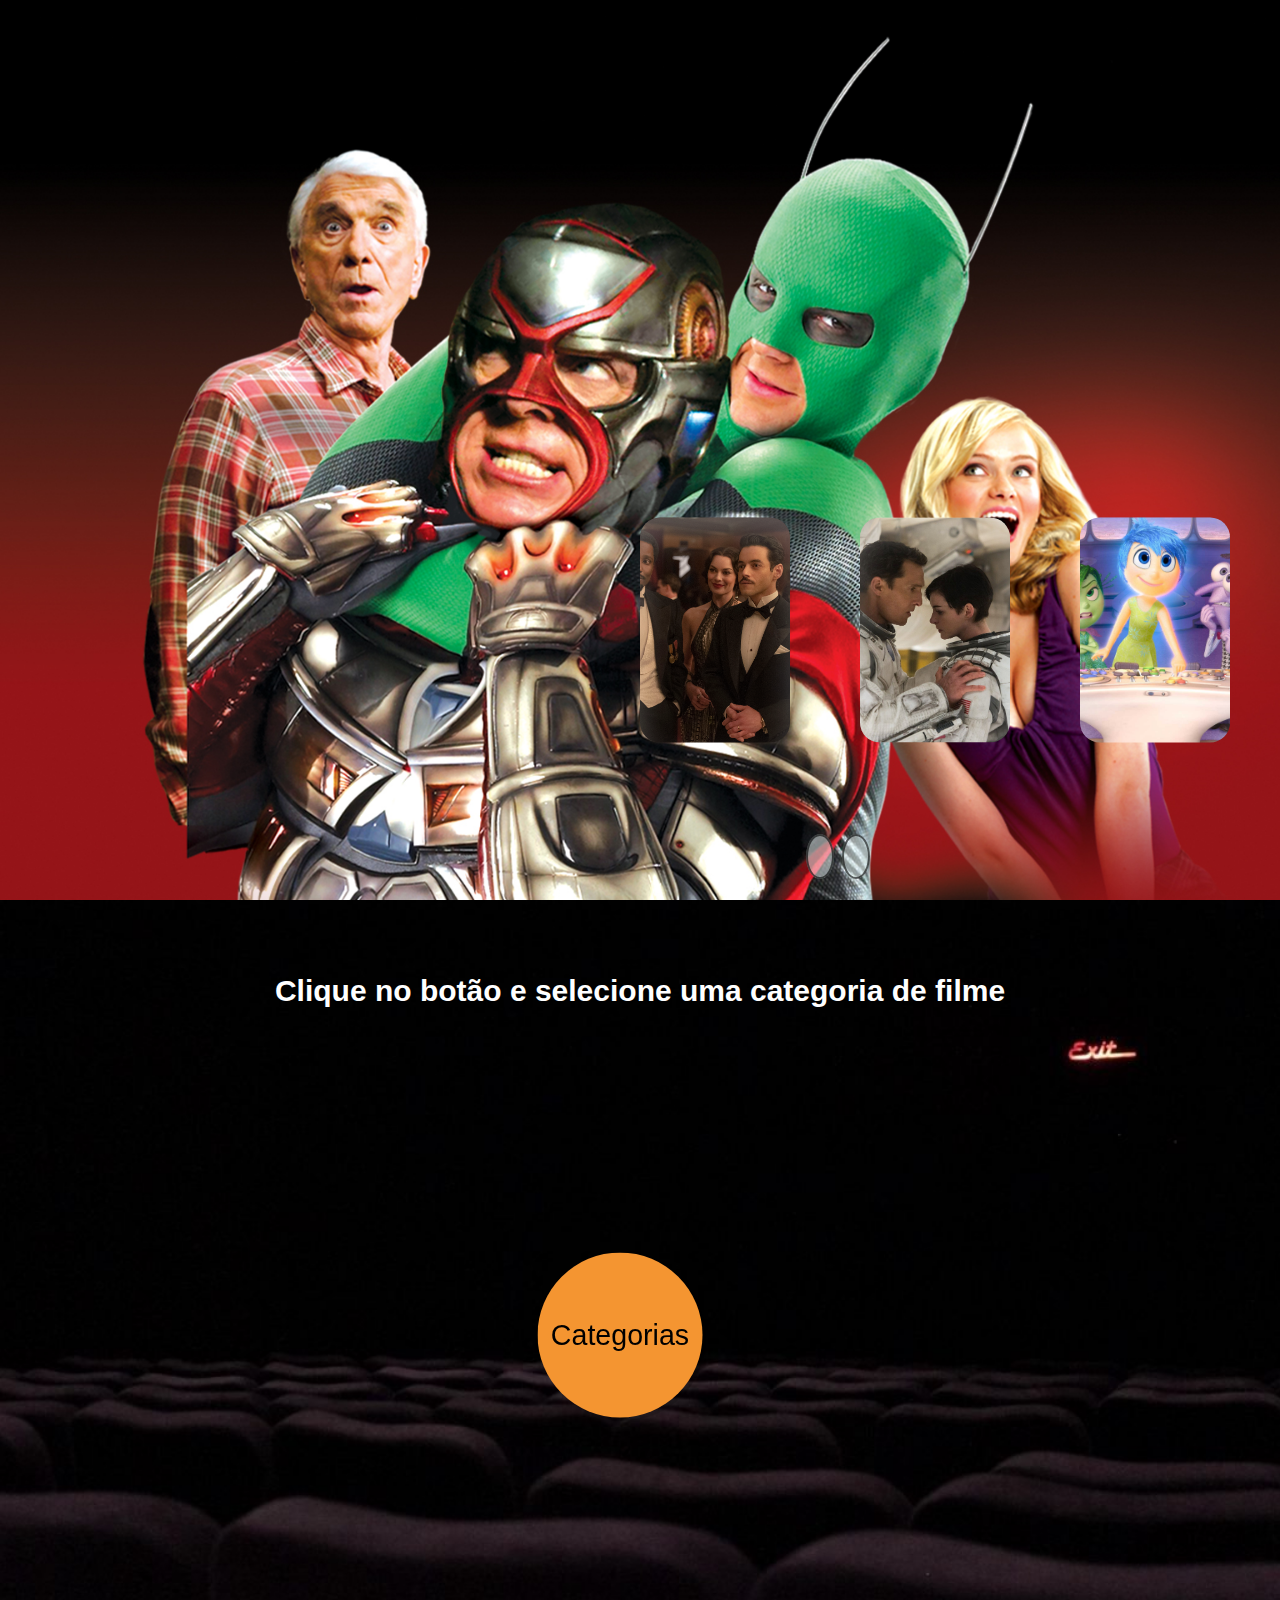
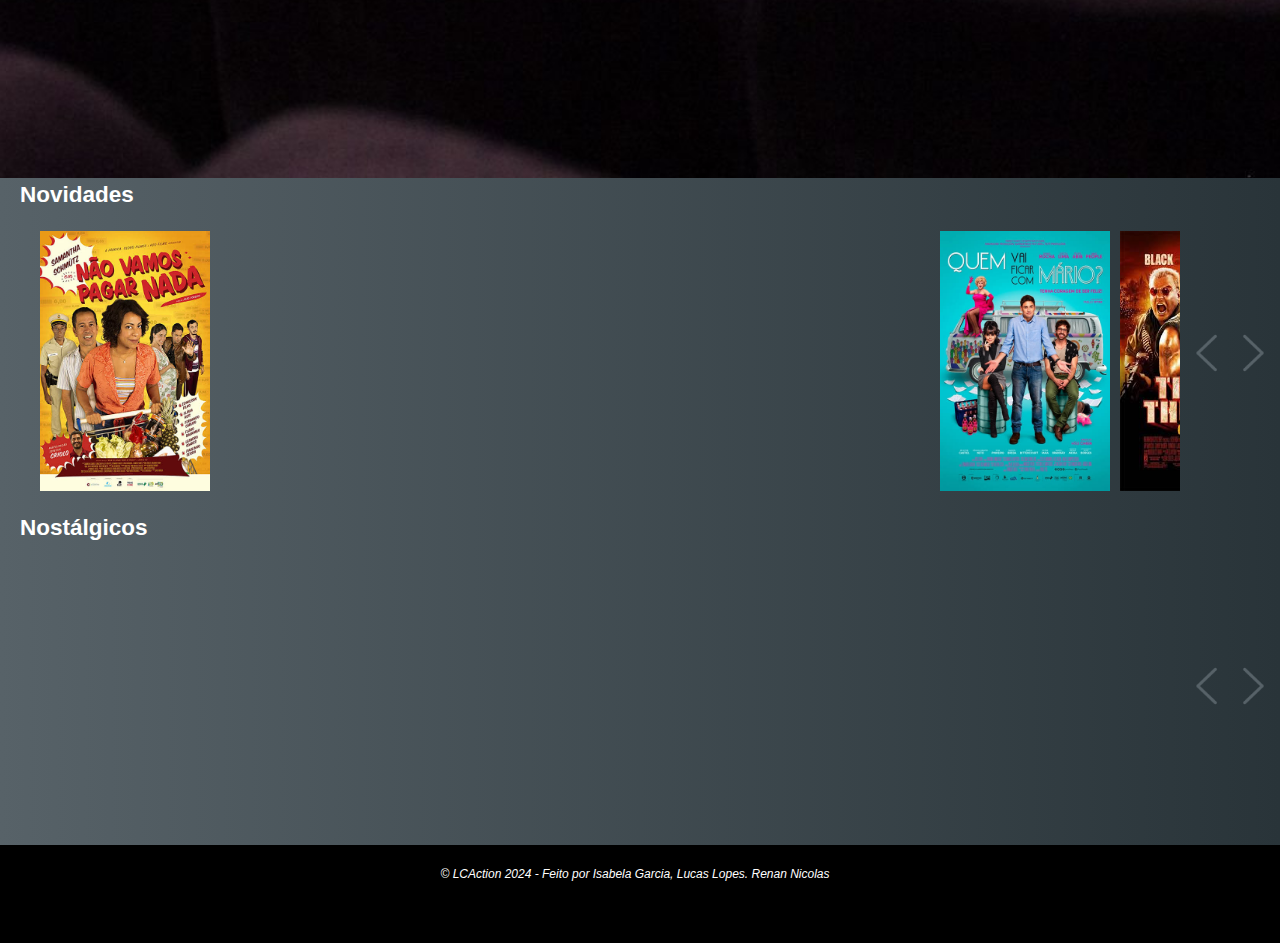
==== commit 81d68356: "modified:   index.html 	modified:   movie.html 	modified:   moviesHome.html" ====
--- a/index.html
+++ b/index.html
@@ -1,5 +1,5 @@
 <!-- Alunos: 
-      Isabela Garcia
+      Isabela Garcia Godinho
       Lucas Lopes de Melo Silva
       Renan Nicolas Arruda Costa-->
 
@@ -202,7 +202,7 @@
           <!-- Footer -->
           <footer class="footer">
             <div class="footer-inner">
-              <div><i class="footerText">&copy; LCAction 2024</i></div>
+              <div><i class="footerText">&copy; LCAction 2024 - Feito por Isabela Garcia, Lucas Lopes. Renan Nicolas</i></div>
             </div>
           </footer>
 
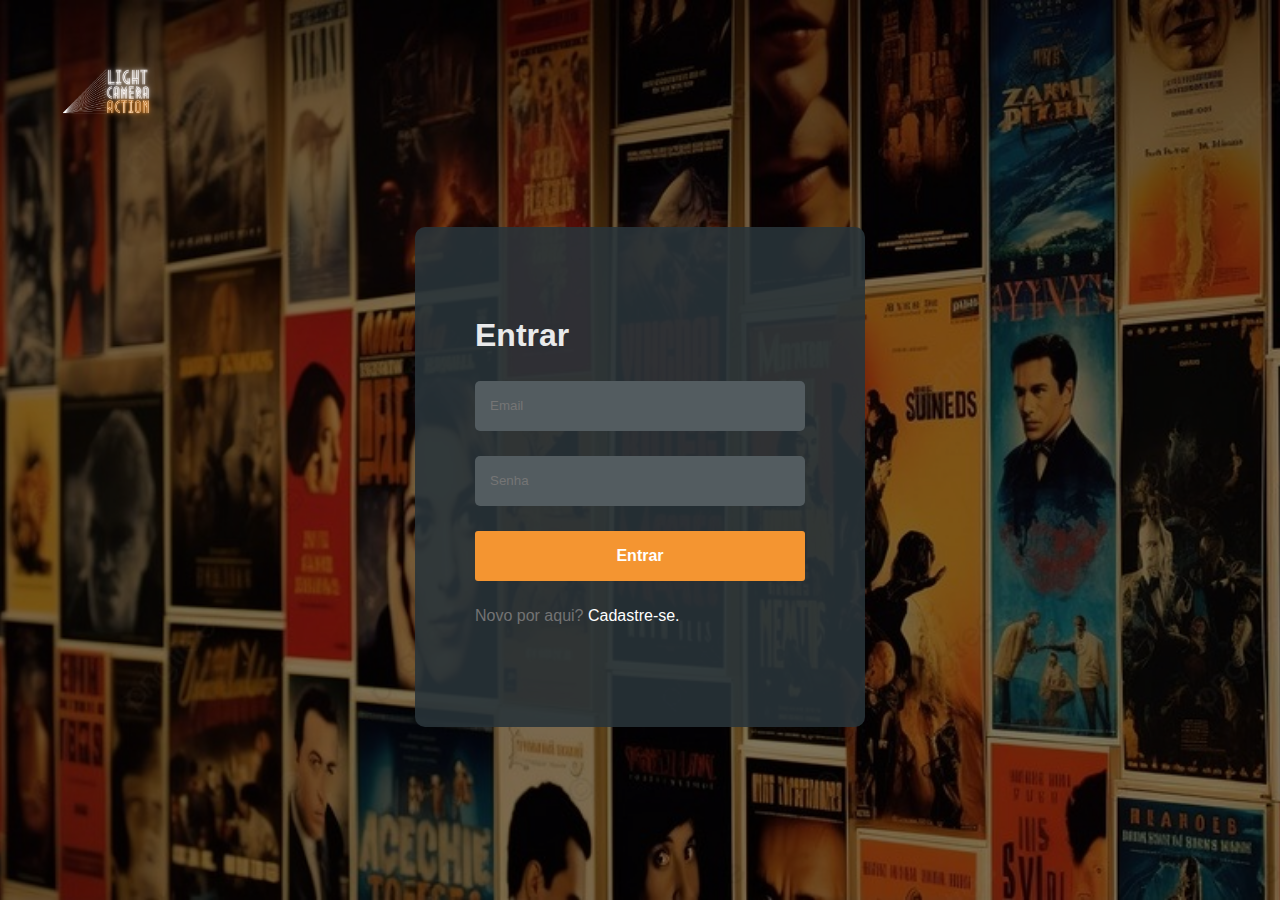
==== commit 6e5f364e: "modified:   cadastro.html 	modified:   index.html 	new file:   inicio.html 	deleted:    login.html" ====
--- a/index.html
+++ b/index.html
@@ -1,226 +1,51 @@
-<!-- Alunos: 
-      Isabela Garcia Godinho
-      Lucas Lopes de Melo Silva
-      Renan Nicolas Arruda Costa-->
+<!DOCTYPE html>
+<html lang="pt-br">
 
-<!DOCTYPE html>
-<html lang="en">
 <head>
     <meta charset="UTF-8">
+    <meta http-equiv="X-UA-Compatible" content="IE=edge">
     <meta name="viewport" content="width=device-width, initial-scale=1.0">
-    <title>Home</title>
-    <link rel="stylesheet" href="assets/css/style2.css">
+    <link rel="stylesheet" href="assets/css/style.css">
+    <title>LCAction</title>
 </head>
 
-<header>
-  <div class="nav" id="nav">
-    <img src="/LCAction/assets/img/logo.png" alt="" class="nav_logo">
-    <img src="/LCAction/assets/img/user.png" alt="" class="nav_user">
-</div>
+<body>
+    <div class="header">
+        <div class="logo">
+            <a href="#">
+                <img src="assets/img/1.png" alt="">
+            </a>
+        </div>
+    </div>
 
-</header>
-<body>            
-                <ul class='slider'>
-                  <li class='item' style="background-image: url(assets/img/reidacomediaBanner.jpg)">
-                    <div class='content'>
-                      <h2 class='title'>O Rei da Comédia</h2>
-                      <p class='description'> A comédia de humor politicamente incorreto do diretor Martin Scorsese mostra até que ponto alguém pode chegar para se apresentar na TV.  </p>
-                      <button>Assistir</button>
-                    </div>
-                  </li>
-                  <li class='item' style="background-image: url(assets/img/superheroiBanner.jpg)">
-                    <div class='content'>
-                      <h2 class='title'>Super-Herói: O filme</h2>
-                      <p class='description'>Rick Riker é um estudante comum do colegial. Porém, ao ser mordido por uma libélula geneticamente modificada ganha superpoderes. Agora sua missão é proteger a cidade das mãos do malvado Hourglass, que suga a vida de suas vítimas.  </p>
-                      <a href="index.html"><button>Assistir</button></a>
-                    </div>
-                  </li>
-                  <li class='item' style="background-image: url(assets/img/amsterdamBanner.jpg)">
-                    <div class='content'>
-                      <h2 class='title'>Amsterdam</h2>
-                      <p class='description'> Três amigos se encontram no centro de uma das tramas mais secretas da história americana.  </p>
-                      <button>Assistir</button>
-                    </div>
-                  </li>
-                  <li class='item' style="background-image: url(assets/img/interestelarBanner.jpg)">
-                    <div class='content'>
-                      <h2 class='title'>Interestelar</h2>
-                      <p class='description'>
-                        As reservas naturais da Terra estão chegando ao fim e um grupo de astronautas recebe a missão de verificar possíveis planetas para receberem a população mundial, possibilitando a continuação da espécie. Cooper é chamado para liderar o grupo e aceita a missão sabendo que pode nunca mais ver os filhos. Ao lado de Brand, Jenkins e Doyle, ele seguirá em busca de um novo lar.              </p>
-                      <button>Assistir</button>
-                    </div>
-                  </li>
-                  <li class='item' style="background-image: url(assets/img/divertidamenteBanner.jpg)">
-                    <div class='content'>
-                      <h2 class='title'>Divertidamente</h2>
-                      <p class='description'>
-                        Com a mudança para uma nova cidade, as emoções de Riley, que tem apenas 11 anos de idade, ficam extremamente agitadas. Uma confusão na sala de controle do seu cérebro deixa a Alegria e a Tristeza de fora, afetando a vida de Riley radicalmente.</p>
-                      <button>Assistir</button>
-                    </div>
-                  </li>
-                </ul>
-                <nav class='nav'>
-                  <ion-icon class='btn prev' name="arrow-back-outline"></ion-icon>
-                  <ion-icon class='btn next' name="arrow-forward-outline"></ion-icon>
-                </nav>
-              </main>
-    
-        <!-- Home cards 1 -->
-        
-        <br><br><br><br><br><br><br><br><br><br><br><br><br><br><br><br><br><br><br><br><br><br><br><br><br><br><br><br><br><br><br><br><br><br><br><br><br><br><br><br>
-        <div class="categoriasDeFilmes">
-          <br><br><br>
-          <h1>Clique no botão e selecione uma categoria de filme</h1>
-          <br><br><br><br><br><br><br><br><br><br><br><br><br><br><br><br><br><br><br><br><br><br><br><br><br><br><br><br><br><br><br><br><br><br>
-        </div>        
+    <div class="login_body">
+        <div class="login_box">
+            <h2>Entrar</h2>
+            <form action="inicio.html">
+                <div class="input_box">
+                    <input required type="email" placeholder="Email">
+                </div>
 
-        <div class="menu-container">
-            <nav class="menu">
-                <input type="checkbox" href="#" class="menu-open" name="menu-open" id="menu-open" />
-                <label class="menu-open-button" for="menu-open">
-                <p class="categorias">Categorias</p>
-            </label>
-       
-         
-                <a href="moviesHome.html" class="menu-item blue"> <i class="fa fa-anchor"></i> </a>
-                <a href="#" class="menu-item green"> <i class="fa fa-coffee"></i> </a>
-                <a href="#" class="menu-item red"> <i class="fa fa-heart"></i> </a>
-                <a href="#" class="menu-item purple"> <i class="fa fa-microphone"></i> </a>
-                <a href="#" class="menu-item orange"> <i class="fa fa-star"></i> </a>
-                <a href="#" class="menu-item lightblue"> <i class="fa fa-diamond"></i> </a>
-                <a href="#" class="menu-item black"> <i class="fa fa-star"></i> </a>
-                <a href="#" class="menu-item white"> <i class="fa fa-diamond"></i> </a>
-            </nav>
+                <div class="input_box">
+                    <input required type="password" placeholder="Senha">
+                </div>
+
+                <div>
+                    <button type="submit" class="submit">
+                        Entrar
+                    </button>
+                </div>
+            </form>
+
+            <div class="login_footer">
+               
+
+                <div class="sign_up">
+                    <p>Novo por aqui? <a href="cadastro.html">Cadastre-se.</a></p>
+                </div>
+            </div>
         </div>
+    </div>
+</body>
 
-        <!-- Novidades -->
-    <div class="linha">
-      <div class="row">
-          <h2>Novidades</h2>
-          <div class="row_posters">
-              <img src="assets/img/large-movie23.JPG" alt="" class="row_posterLarge" />
-              <img src="assets/img/large-movie24.jpg" alt="" class="row_posterLarge" />
-              <img src="assets/img/large-movie25.jpg" alt="" class="row_posterLarge" />
-              <img src="assets/img/large-movie26.jpg" alt="" class="row_posterLarge" />
-              <img src="assets/img/large-movie27.jpg" alt="" class="row_posterLarge" />
-              <img src="assets/img/large-movie28.JPG" alt="" class="row_posterLarge" />
-              <img src="assets/img/large-movie29.JPG" alt="" class="row_posterLarge" />
-              <img src="assets/img/large-movie30.JPG" alt="" class="row_posterLarge" />
-              <img src="assets/img/large-movie31.jpg" alt="" class="row_posterLarge" />
-              <img src="assets/img/large-movie32.JPG" alt="" class="row_posterLarge" />
-              <img src="assets/img/large-movie23.JPG" alt="" class="row_posterLarge" />
-              <img src="assets/img/large-movie24.jpg" alt="" class="row_posterLarge" />
-              <img src="assets/img/large-movie25.jpg" alt="" class="row_posterLarge" />
-              <img src="assets/img/large-movie26.jpg" alt="" class="row_posterLarge" />
-              <img src="assets/img/large-movie27.jpg" alt="" class="row_posterLarge" />
-              <img src="assets/img/large-movie28.JPG" alt="" class="row_posterLarge" />
-              <img src="assets/img/large-movie29.JPG" alt="" class="row_posterLarge" />
-              <img src="assets/img/large-movie30.JPG" alt="" class="row_posterLarge" />
-              <img src="assets/img/large-movie31.jpg" alt="" class="row_posterLarge" />
-              <img src="assets/img/large-movie32.JPG" alt="" class="row_posterLarge" />
-              <img src="assets/img/large-movie23.JPG" alt="" class="row_posterLarge" />
-              <img src="assets/img/large-movie24.jpg" alt="" class="row_posterLarge" />
-              <img src="assets/img/large-movie25.jpg" alt="" class="row_posterLarge" />
-              <img src="assets/img/large-movie26.jpg" alt="" class="row_posterLarge" />
-              <img src="assets/img/large-movie27.jpg" alt="" class="row_posterLarge" />
-              <img src="assets/img/large-movie28.JPG" alt="" class="row_posterLarge" />
-              <img src="assets/img/large-movie29.JPG" alt="" class="row_posterLarge" />
-              <img src="assets/img/large-movie30.JPG" alt="" class="row_posterLarge" />
-              <img src="assets/img/large-movie31.jpg" alt="" class="row_posterLarge" />
-              <img src="assets/img/large-movie32.JPG" alt="" class="row_posterLarge" />
-              <img src="assets/img/large-movie23.JPG" alt="" class="row_posterLarge" />
-              <img src="assets/img/large-movie24.jpg" alt="" class="row_posterLarge" />
-              <img src="assets/img/large-movie25.jpg" alt="" class="row_posterLarge" />
-              <img src="assets/img/large-movie26.jpg" alt="" class="row_posterLarge" />
-              <img src="assets/img/large-movie27.jpg" alt="" class="row_posterLarge" />
-              <img src="assets/img/large-movie28.JPG" alt="" class="row_posterLarge" />
-              <img src="assets/img/large-movie29.JPG" alt="" class="row_posterLarge" />
-              <img src="assets/img/large-movie30.JPG" alt="" class="row_posterLarge" />
-              <img src="assets/img/large-movie31.jpg" alt="" class="row_posterLarge" />
-              <img src="assets/img/large-movie32.JPG" alt="" class="row_posterLarge" />
-          </div>
-      </div>
-      <div class="sobedesce">
-          <button type="submit" id="leftButton"><img src="./assets/img/setaesquerda.png" alt=""></button>
-          <button type="submit"id="rightButton"><img src="./assets/img/setadireita.png" alt=""></button>
-      </div>
-  </div>
-
-  <!-- Nostálgicos -->
-  <div class="linha">
-      <div class="row">
-          <h2>Nostálgicos</h2>
-          <div class="row_posters">
-              <img src="assets/img/large-movie6.jpg" alt="" class="row_posterLarge" />
-              <img src="assets/img/large-movie7.jpg" alt="" class="row_posterLarge" />
-              <img src="assets/img/large-movie8.jpg" alt="" class="row_posterLarge" />
-              <img src="assets/img/large-movie9.jpg" alt="" class="row_posterLarge" />
-              <img src="assets/img/large-movie10.jpg" alt="" class="row_posterLarge" />
-              <img src="assets/img/large-movie11.jpg" alt="" class="row_posterLarge" />
-              <img src="assets/img/large-movie1.jpg" alt="" class="row_posterLarge" />
-              <img src="assets/img/large-movie2.jpg" alt="" class="row_posterLarge" />
-              <img src="assets/img/large-movie3.jpg" alt="" class="row_posterLarge" />
-              <img src="assets/img/large-movie4.jpg" alt="" class="row_posterLarge" />
-              <img src="assets/img/large-movie6.jpg" alt="" class="row_posterLarge" />
-              <img src="assets/img/large-movie7.jpg" alt="" class="row_posterLarge" />
-              <img src="assets/img/large-movie8.jpg" alt="" class="row_posterLarge" />
-              <img src="assets/img/large-movie9.jpg" alt="" class="row_posterLarge" />
-              <img src="assets/img/large-movie10.jpg" alt="" class="row_posterLarge" />
-              <img src="assets/img/large-movie11.jpg" alt="" class="row_posterLarge" />
-              <img src="assets/img/large-movie1.jpg" alt="" class="row_posterLarge" />
-              <img src="assets/img/large-movie2.jpg" alt="" class="row_posterLarge" />
-              <img src="assets/img/large-movie3.jpg" alt="" class="row_posterLarge" />
-              <img src="assets/img/large-movie4.jpg" alt="" class="row_posterLarge" />
-              <img src="assets/img/large-movie6.jpg" alt="" class="row_posterLarge" />
-              <img src="assets/img/large-movie7.jpg" alt="" class="row_posterLarge" />
-              <img src="assets/img/large-movie8.jpg" alt="" class="row_posterLarge" />
-              <img src="assets/img/large-movie9.jpg" alt="" class="row_posterLarge" />
-              <img src="assets/img/large-movie10.jpg" alt="" class="row_posterLarge" />
-              <img src="assets/img/large-movie11.jpg" alt="" class="row_posterLarge" />
-              <img src="assets/img/large-movie1.jpg" alt="" class="row_posterLarge" />
-              <img src="assets/img/large-movie2.jpg" alt="" class="row_posterLarge" />
-              <img src="assets/img/large-movie3.jpg" alt="" class="row_posterLarge" />
-              <img src="assets/img/large-movie4.jpg" alt="" class="row_posterLarge" />
-              <img src="assets/img/large-movie6.jpg" alt="" class="row_posterLarge" />
-              <img src="assets/img/large-movie7.jpg" alt="" class="row_posterLarge" />
-              <img src="assets/img/large-movie8.jpg" alt="" class="row_posterLarge" />
-              <img src="assets/img/large-movie9.jpg" alt="" class="row_posterLarge" />
-              <img src="assets/img/large-movie10.jpg" alt="" class="row_posterLarge" />
-              <img src="assets/img/large-movie11.jpg" alt="" class="row_posterLarge" />
-              <img src="assets/img/large-movie1.jpg" alt="" class="row_posterLarge" />
-              <img src="assets/img/large-movie2.jpg" alt="" class="row_posterLarge" />
-              <img src="assets/img/large-movie3.jpg" alt="" class="row_posterLarge" />
-              <img src="assets/img/large-movie4.jpg" alt="" class="row_posterLarge" />
-          </div>
-      </div>
-      <div class="sobedesce">
-          <button type="submit" id="leftButton"><img src="./assets/img/setaesquerda.png" alt=""></button>
-          <button type="submit"id="rightButton"><img src="./assets/img/setadireita.png" alt=""></button>
-      </div>
-  </div>
-
-          <!-- Footer -->
-          <footer class="footer">
-            <div class="footer-inner">
-              <div><i class="footerText">&copy; LCAction 2024 - Feito por Isabela Garcia, Lucas Lopes. Renan Nicolas</i></div>
-            </div>
-          </footer>
-
-          <script type="module" src="https://unpkg.com/ionicons@7.1.0/dist/ionicons/ionicons.esm.js"></script>
-      <script nomodule src="https://unpkg.com/ionicons@7.1.0/dist/ionicons/ionicons.js"></script>
-      <script>const slider = document.querySelector('.slider');
-
-        function activate(e) {
-          const items = document.querySelectorAll('.item');
-          e.target.matches('.next') && slider.append(items[0])
-          e.target.matches('.prev') && slider.prepend(items[items.length-1]);
-        }
-        
-        document.addEventListener('click',activate,false);
-        </script>
-    
-</body>
-<script src="scriptIndex.js">
-    document.querySelector('.menu-btn').addEventListener('click', () => document.querySelector('.main-menu').classList.toggle('show'));
-</script>
 </html>--- a/assets/css/style.css
+++ b/assets/css/style.css
@@ -0,0 +1,181 @@
+body {
+    margin: 0;
+    padding: 0;
+    background-image: url(../img/fundo.jpg);
+    background-size: cover;
+    background-position: center;
+    background-repeat: no-repeat;
+    background-attachment: fixed;
+    height: 100%;
+}
+
+body::before {
+    content: '';
+    background-color: rgb(0, 0, 0, .5);
+    width: 100%;
+    height: 100%;
+    position: absolute;
+    top: 0;
+    bottom: 0;
+    left: 0;
+    right: 0;
+}
+
+.logo img {
+    height: 145px;
+    width: 145px;
+}
+
+.header {
+    padding: 20px 50px;
+    position: relative;
+    z-index: 10;
+}
+
+.login_body {
+    padding: 90px 60px;
+    z-index: 90;
+    position: relative;
+    max-width: 450px;
+    height: 500px;
+    margin-left: 50%;
+    margin-top: 3%;
+    background-color: rgba(41, 52, 57, 0.89);
+    border-radius: 10px;
+    box-sizing: border-box;
+    transform: translateX(-50%);
+}
+
+.register_body {
+    padding: 40px 60px;
+    z-index: 90;
+    position: relative;
+    max-width: 800px;
+    height: 550px;
+    margin-left: 50%;
+    margin-top: 0%;
+    background-color: rgba(41, 52, 57, 0.89);
+    border-radius: 10px;
+    box-sizing: border-box;
+    transform: translateX(-50%);
+}
+
+
+.login_body h2 {
+    font-family:Verdana, Geneva, Tahoma, sans-serif;
+    font-weight: 600;
+    font-size: 32px;
+    color: #e9eaeb;
+    margin-top: 0;
+}
+
+.register_body h2 {
+    font-family:Verdana, Geneva, Tahoma, sans-serif;
+    font-weight: 600;
+    font-size: 32px;
+    color: #e9eaeb;
+    margin-top: 0;
+}
+
+.login_body input {
+    height: 50px;
+    width: 100%;
+    color: #fff;
+    background-color: #535c60;
+    border: none;
+    border-radius: 5px;
+    padding-left: 15px;
+    box-sizing: border-box;
+    outline: none;
+}
+
+.register_body input {
+    height: 50px;
+    width: 100%;
+    color: #fff;
+    background-color: #535c60;
+    border: none;
+    border-radius: 5px;
+    padding-left: 15px;
+    box-sizing: border-box;
+    outline: none;
+}
+
+.login_body input:hover {
+    background-color: #3e484c;
+}
+
+.register_body input:hover {
+    background-color: #3e484c;
+}
+
+.input_box {
+    margin-bottom: 25px;
+}
+.input_box2{
+    margin-bottom: 25px;
+    width: 47%;
+}
+
+.input_box input {
+    color: #e9eaeb
+}
+
+.input_box > placeholder {
+    color: #e9eaeb
+}
+
+.login_body button {
+    height: 50px;
+    width: 100%;
+    color: #fff;
+    background-color: #F49531;
+    border-radius: 3px;
+    font-weight: bold;
+    font-size: 16px;
+    border: none;
+    margin-bottom: 10px;
+}
+
+.register_body button {
+    height: 50px;
+    width: 100%;
+    color: #fff;
+    background-color: #F49531;
+    border-radius: 3px;
+    font-weight: bold;
+    font-size: 16px;
+    border: none;
+    margin-bottom: 10px;
+}
+
+.login_body button:hover {
+    background-color: #db862c;
+    cursor: pointer;
+}
+
+.register_body button:hover {
+    background-color: #db862c;
+    cursor: pointer;
+}
+
+.sign_up {
+    color: #737373;
+    font-family: Verdana, Geneva, Tahoma, sans-serif;
+    font-size: 16px;
+}
+
+.sign_up a {
+    color: #fff;
+    font-size: 16px;
+    text-decoration: none;
+}
+
+.sign_up a:hover {
+    text-decoration: underline;
+}
+
+.blocos {
+    display: flex;
+    justify-content: space-between;
+}
